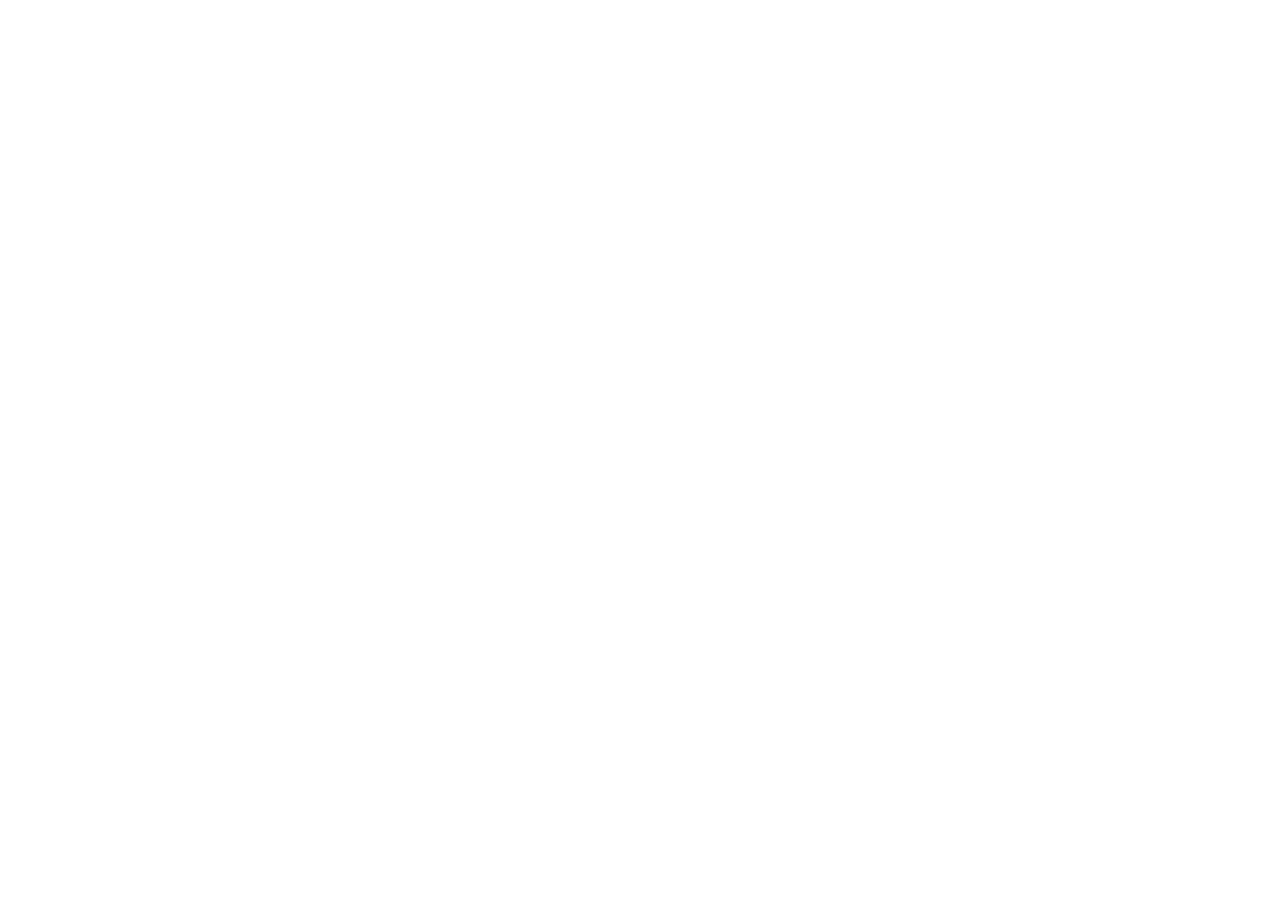
==== index.html @ 6c8e32eb "10-30-2018 3:27PM initial start" ====
<!DOCTYPE html>
<html lang="en">
    <head>
        <meta charset="UTF-8"/>
        <meta name="viewport" content="width=device-width, initial-scale=1.0"/>
        <meta http-equiv="X-UA-Compatible" content="ie=edge"/>
        <meta name="author" content="Jason Campbell"/>
        <title>Document</title>
    </head>
    <body>
        
    </body>
</html>
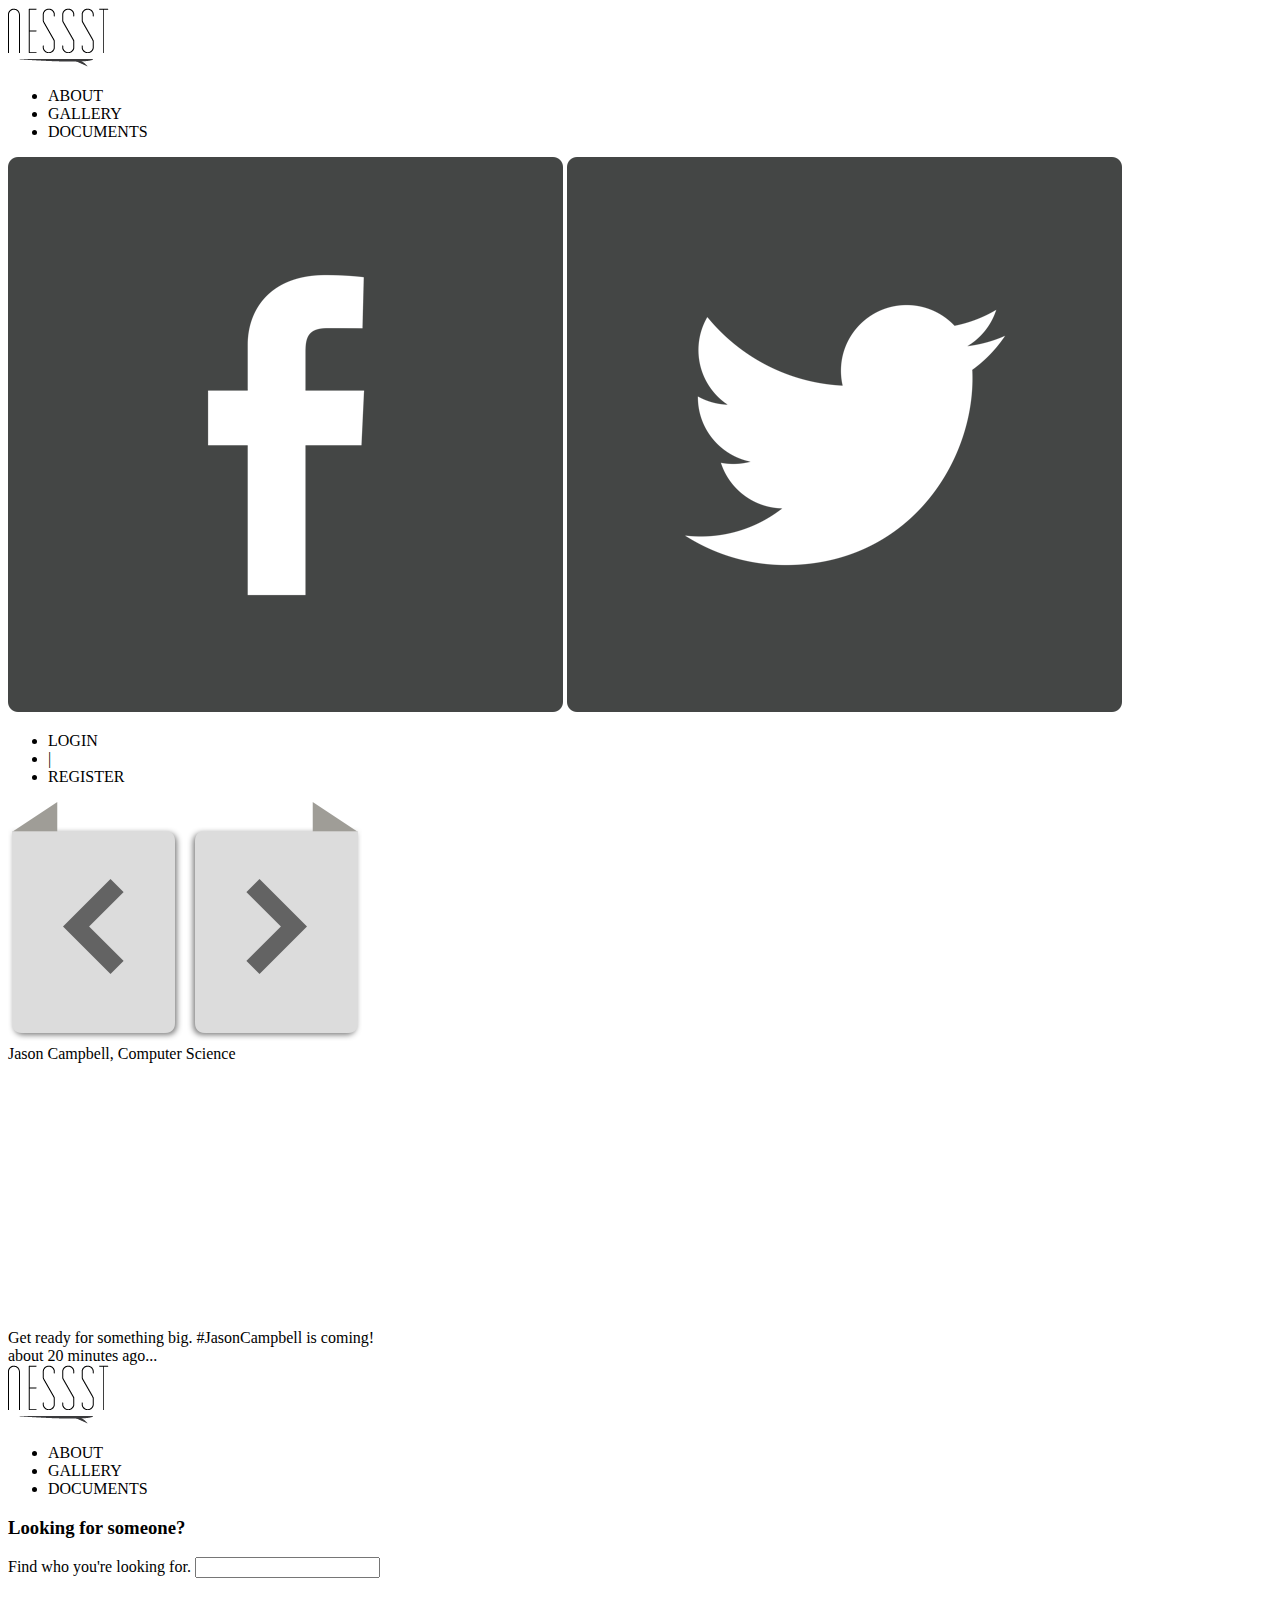
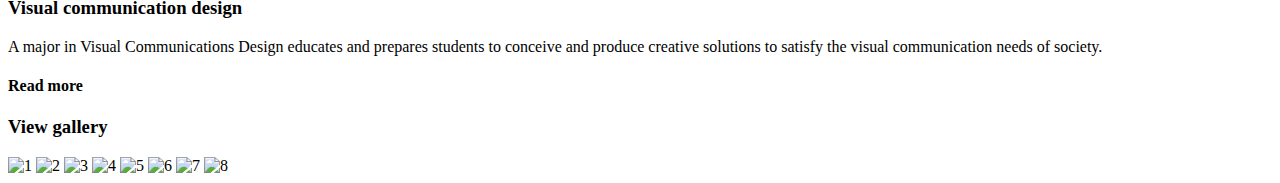
==== commit 77e0855e: "10-30-2018 4:11PM index.html update" ====
--- a/index.html
+++ b/index.html
@@ -8,6 +8,80 @@
         <title>Document</title>
     </head>
     <body>
-        
+        <nav>
+            <section id="left-column">
+                <img src="common/images/logo.png" alt="logo" title="logo"/>
+            </section>
+            <section id="mid-column">
+                <ul>
+                    <li>ABOUT</li>
+                    <li>GALLERY</li>
+                    <li>DOCUMENTS</li>
+                </ul>
+            </section>
+            <section id="right-column">
+                <img src="common/images/icons/facebook.png" alt="Facebook" title="Facebook"/>
+                <img src="common/images/icons/twitter.png" alt="Twitter" title="Twitter"/>
+                <ul>
+                    <li>LOGIN</li>
+                    <li> | </li>
+                    <li>REGISTER</li>
+                </ul>
+            </section>
+        </nav>
+        <header>
+            <div id="arrows">
+                <img src="common/images/arrows/left arrow.png" alt="left arrow" title="left arrow"/>
+                <img src="common/images/arrows/right arrow.png" alt="right arrow" title="right arrow"/>
+            </div>
+            <div id="horizontal-bar">
+                Jason Campbell, Computer Science
+            </div>
+        </header>
+        <main>
+            <!--
+                main body
+            -->
+        </main>
+        <footer>
+            <section id="horizontal-bar">
+                <img src="common/images/icons/bird.png" alt="bird" title="bird"/>
+                <div>Get ready for something big. #JasonCampbell is coming!</div>
+                <div>about 20 minutes ago...</div>
+            </section>
+            <section id="left-vertical-column">
+                <img src="common/images/logo.png" alt="logo" title="logo"/>
+                <ul>
+                    <li>ABOUT</li>
+                    <li>GALLERY</li>
+                    <li>DOCUMENTS</li>
+                </ul>
+                <h3>Looking for someone?</h3>
+                <form action="" method="get">
+                    <label>Find who you're looking for.</label>
+                    <input type="text" name="search"/>
+                </form>
+            </section>
+            <section id="mid-vertical-column">
+                <h3>Visual communication design</h3>
+                <p>A major in Visual Communications Design educates and prepares students to conceive
+                    and produce creative solutions to satisfy the visual communication needs of society.
+                </p>
+                <h4>Read more</h4>
+            </section>
+            <section id="right-vertical-column">
+                <h3>View gallery</h3>
+                <div id="gallery-min">
+                    <img src="images/1.png" alt="1" title="1"/>
+                    <img src="images/2.png" alt="2" title="2"/>
+                    <img src="images/3.png" alt="3" title="3"/>
+                    <img src="images/4.png" alt="4" title="4"/>
+                    <img src="images/5.png" alt="5" title="5"/>
+                    <img src="images/6.png" alt="6" title="6"/>
+                    <img src="images/7.png" alt="7" title="7"/>
+                    <img src="images/8.png" alt="8" title="8"/>
+                </div>
+            </section>
+        </footer>
     </body>
 </html>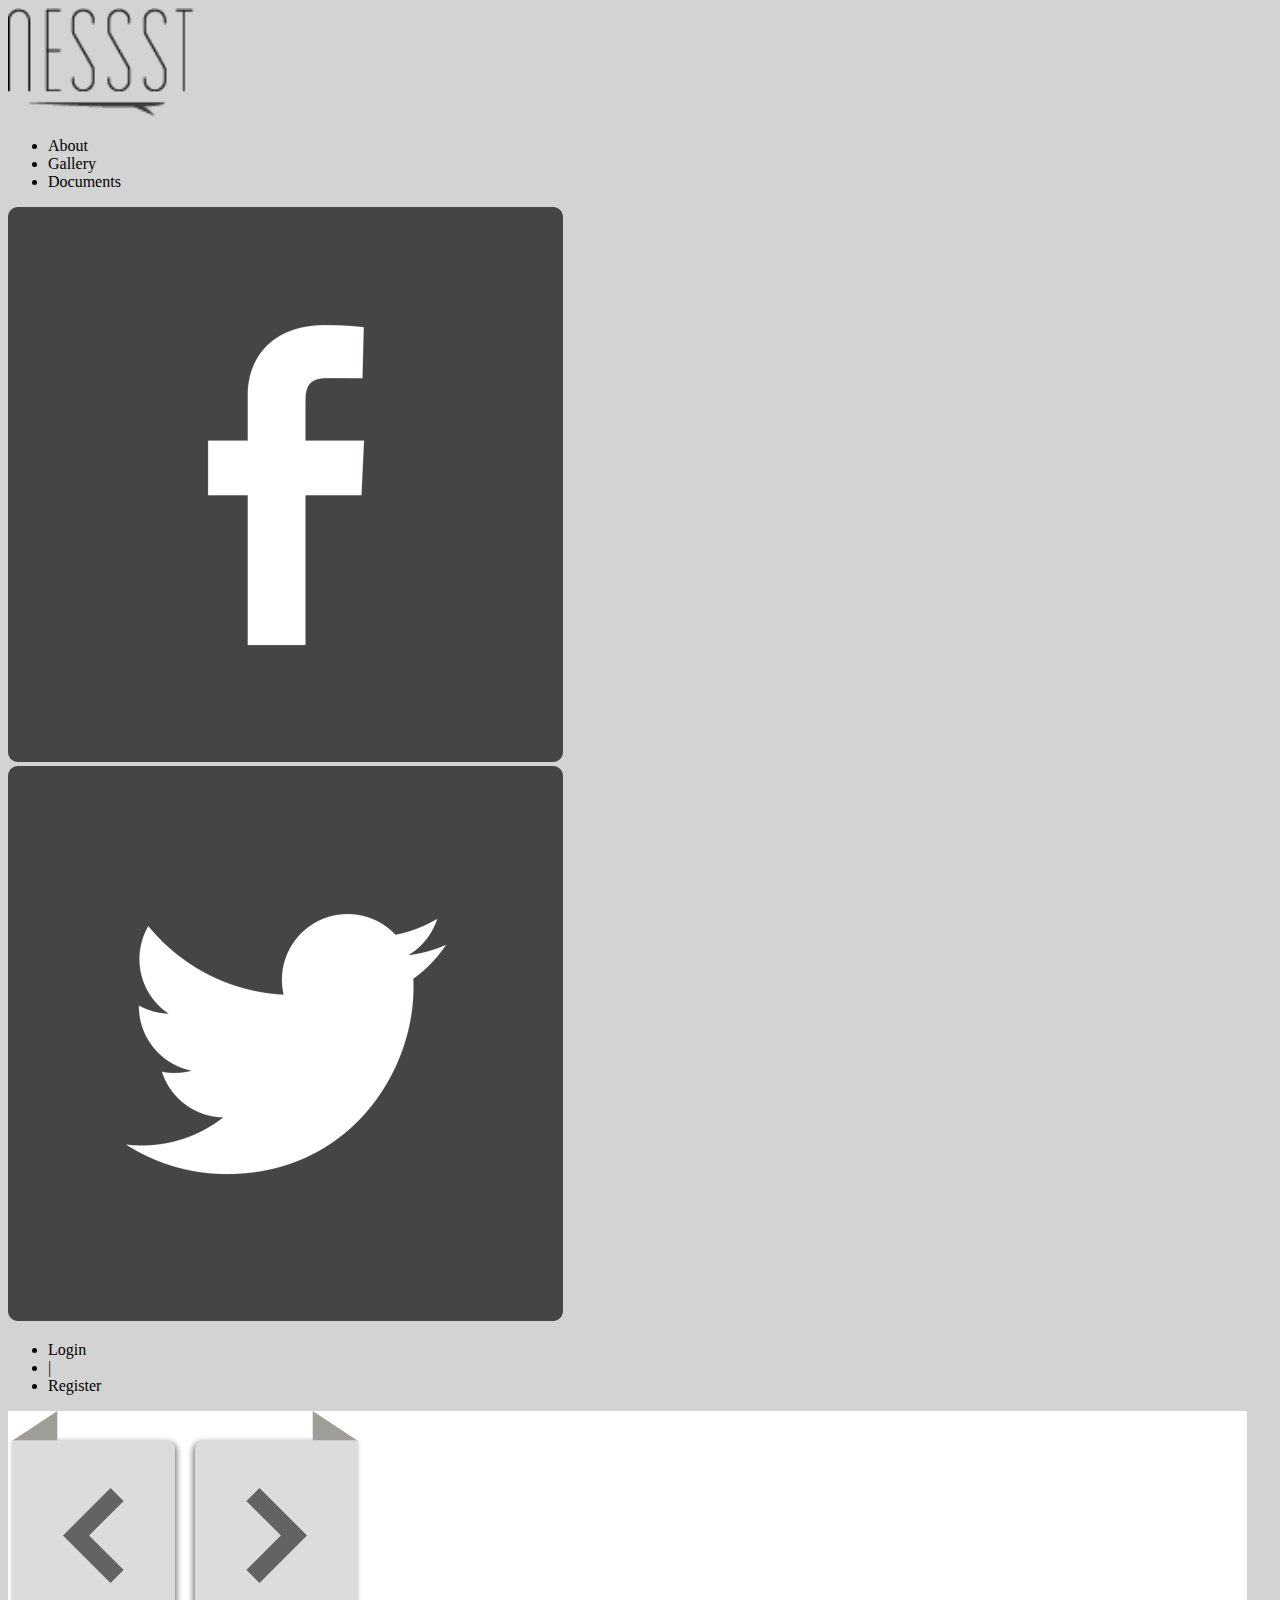
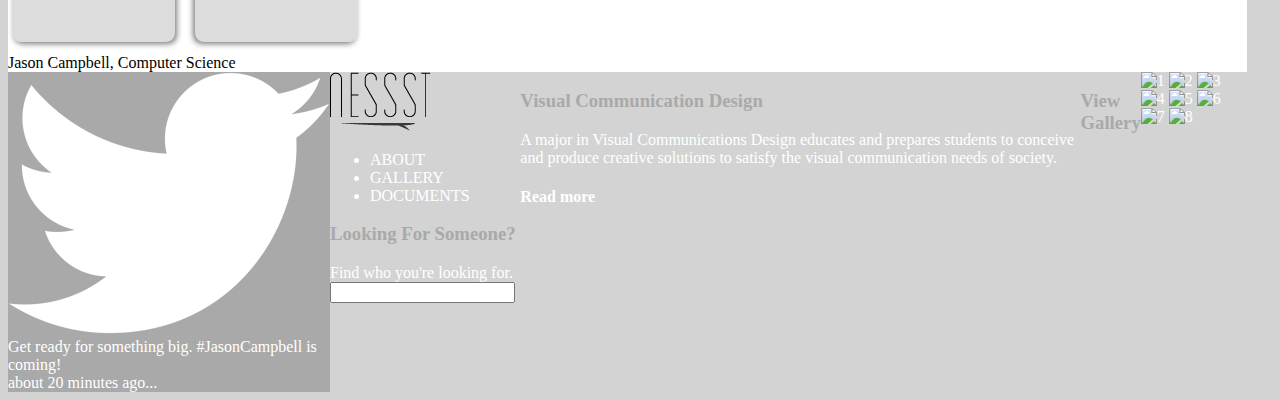
==== commit 6f1b1a1c: "10-30-2018 4:49PM index.html" ====
--- a/index.html
+++ b/index.html
@@ -6,82 +6,84 @@
         <meta http-equiv="X-UA-Compatible" content="ie=edge"/>
         <meta name="author" content="Jason Campbell"/>
         <title>Document</title>
+        <link rel="stylesheet" type="text/css" href="common/css/global.css"/>
     </head>
     <body>
-        <nav>
-            <section id="left-column">
-                <img src="common/images/logo.png" alt="logo" title="logo"/>
-            </section>
-            <section id="mid-column">
-                <ul>
-                    <li>ABOUT</li>
-                    <li>GALLERY</li>
-                    <li>DOCUMENTS</li>
-                </ul>
-            </section>
-            <section id="right-column">
-                <img src="common/images/icons/facebook.png" alt="Facebook" title="Facebook"/>
-                <img src="common/images/icons/twitter.png" alt="Twitter" title="Twitter"/>
-                <ul>
-                    <li>LOGIN</li>
-                    <li> | </li>
-                    <li>REGISTER</li>
-                </ul>
-            </section>
-        </nav>
-        <header>
-            <div id="arrows">
-                <img src="common/images/arrows/left arrow.png" alt="left arrow" title="left arrow"/>
-                <img src="common/images/arrows/right arrow.png" alt="right arrow" title="right arrow"/>
-            </div>
-            <div id="horizontal-bar">
-                Jason Campbell, Computer Science
-            </div>
-        </header>
-        <main>
-            <!--
-                main body
-            -->
-        </main>
-        <footer>
-            <section id="horizontal-bar">
-                <img src="common/images/icons/bird.png" alt="bird" title="bird"/>
-                <div>Get ready for something big. #JasonCampbell is coming!</div>
-                <div>about 20 minutes ago...</div>
-            </section>
-            <section id="left-vertical-column">
-                <img src="common/images/logo.png" alt="logo" title="logo"/>
-                <ul>
-                    <li>ABOUT</li>
-                    <li>GALLERY</li>
-                    <li>DOCUMENTS</li>
-                </ul>
-                <h3>Looking for someone?</h3>
-                <form action="" method="get">
-                    <label>Find who you're looking for.</label>
-                    <input type="text" name="search"/>
-                </form>
-            </section>
-            <section id="mid-vertical-column">
-                <h3>Visual communication design</h3>
-                <p>A major in Visual Communications Design educates and prepares students to conceive
-                    and produce creative solutions to satisfy the visual communication needs of society.
-                </p>
-                <h4>Read more</h4>
-            </section>
-            <section id="right-vertical-column">
-                <h3>View gallery</h3>
-                <div id="gallery-min">
-                    <img src="images/1.png" alt="1" title="1"/>
-                    <img src="images/2.png" alt="2" title="2"/>
-                    <img src="images/3.png" alt="3" title="3"/>
-                    <img src="images/4.png" alt="4" title="4"/>
-                    <img src="images/5.png" alt="5" title="5"/>
-                    <img src="images/6.png" alt="6" title="6"/>
-                    <img src="images/7.png" alt="7" title="7"/>
-                    <img src="images/8.png" alt="8" title="8"/>
+        <div id="container">
+            <nav>
+                <section id="left-column">
+                    <img src="common/images/logo.png" alt="logo" title="logo"/>
+                </section>
+                <section id="mid-column">
+                    <ul>
+                    <li>About</li>
+                    <li>Gallery</li>
+                    <li>Documents</li>
+                    </ul>
+                </section>
+                <section id="right-column">
+                    <img src="common/images/icons/facebook.png" alt="Facebook" title="Facebook"/>
+                    <img src="common/images/icons/twitter.png" alt="Twitter" title="Twitter"/>
+                    <ul>
+                        <li>Login</li>
+                        <li> | </li>
+                        <li>Register</li>
+                    </ul>
+                </section>
+            </nav>
+
+            <header>
+                <div id="arrows">
+                    <img src="common/images/arrows/left arrow.png" alt="left arrow" title="left arrow"/>
+                    <img src="common/images/arrows/right arrow.png" alt="right arrow" title="right arrow"/>
                 </div>
-            </section>
-        </footer>
+                <div id="horizontal-bar">
+                    Jason Campbell, Computer Science
+                </div>
+            </header>
+            <main>
+
+            </main>
+            <footer>
+                <section id="horizontal-bar">
+                    <img src="common/images/icons/bird.png" alt="bird" title="bird"/>
+                    <div>Get ready for something big. #JasonCampbell is coming!</div>
+                    <div>about 20 minutes ago...</div>
+                </section>
+                <section id="left-vertical-column">
+                    <img src="common/images/logo.png" alt="logo" title="logo"/>
+                    <ul>
+                        <li>ABOUT</li>
+                        <li>GALLERY</li>
+                        <li>DOCUMENTS</li>
+                    </ul>
+                    <h3>Looking for someone?</h3>
+                    <form action="" method="get">
+                        <label>Find who you're looking for.</label>
+                        <input type="text" name="search"/>
+                    </form>
+                </section>
+                <section id="mid-vertical-column">
+                    <h3>Visual communication design</h3>
+                    <p>A major in Visual Communications Design educates and prepares students to conceive
+                        and produce creative solutions to satisfy the visual communication needs of society.
+                    </p>
+                    <h4>Read more</h4>
+                </section>
+                <section id="right-vertical-column">
+                    <h3>View gallery</h3>
+                    <div id="gallery-min">
+                        <img src="images/1.png" alt="1" title="1"/>
+                        <img src="images/2.png" alt="2" title="2"/>
+                        <img src="images/3.png" alt="3" title="3"/>
+                        <img src="images/4.png" alt="4" title="4"/>
+                        <img src="images/5.png" alt="5" title="5"/>
+                        <img src="images/6.png" alt="6" title="6"/>
+                        <img src="images/7.png" alt="7" title="7"/>
+                        <img src="images/8.png" alt="8" title="8"/>
+                    </div>
+                </section>
+            </footer>
+        </div>
     </body>
 </html>--- a/common/css/global.css
+++ b/common/css/global.css
@@ -0,0 +1,92 @@
+/***** HTML *****/
+html {
+    max-width: 100%;
+}
+
+body {
+    background-color: lightgrey;
+    background-image: url("common/images/fabric_plaid.png");
+    background-repeat: no-repeat;
+}
+
+/****** NAV ******/
+nav {
+    width: 98%;
+}
+
+nav section#left-column {
+    width: 15%;
+}
+
+nav section#left-column img {
+    width: 100%;
+}
+
+nav section#mid-column {
+    width: 70%;
+}
+
+nav section#right-column {
+    width: 15%
+}
+
+
+/****** HEADER ******/
+header {
+    width: 98%;
+    background-color: white;
+    /*background-image: url("images/");
+    background-repeat: no-repeat;*/
+}
+
+header div#arrows {}
+
+header div#horizontal-bar {}
+
+
+/****** MAIN ******/
+main {
+    width: 98%;
+}
+
+
+/***** FOOTER *****/
+footer {
+    width: 98%;
+    background-image: url("common/images/textures/az_subtle.png");
+    background-repeat: no-repeat;
+    color: white;
+    display: flex;
+}
+
+footer section {
+    flex-flow: row nowrap;
+    justify-content: space-between;
+}
+
+footer h3 {
+    background-color: inherit;
+    color: darkgrey;
+    text-transform: capitalize;
+}
+
+footer section#horizontal-bar {
+    background-color: darkgrey;
+    color: white;
+}
+
+footer section#left-vertical-column {
+
+}
+
+footer section#mid-vertical-column {
+
+}
+
+footer section#right-vertical-column {
+    display: flex;
+}
+
+
+/***** TABLET *****/
+/*@media () {}*/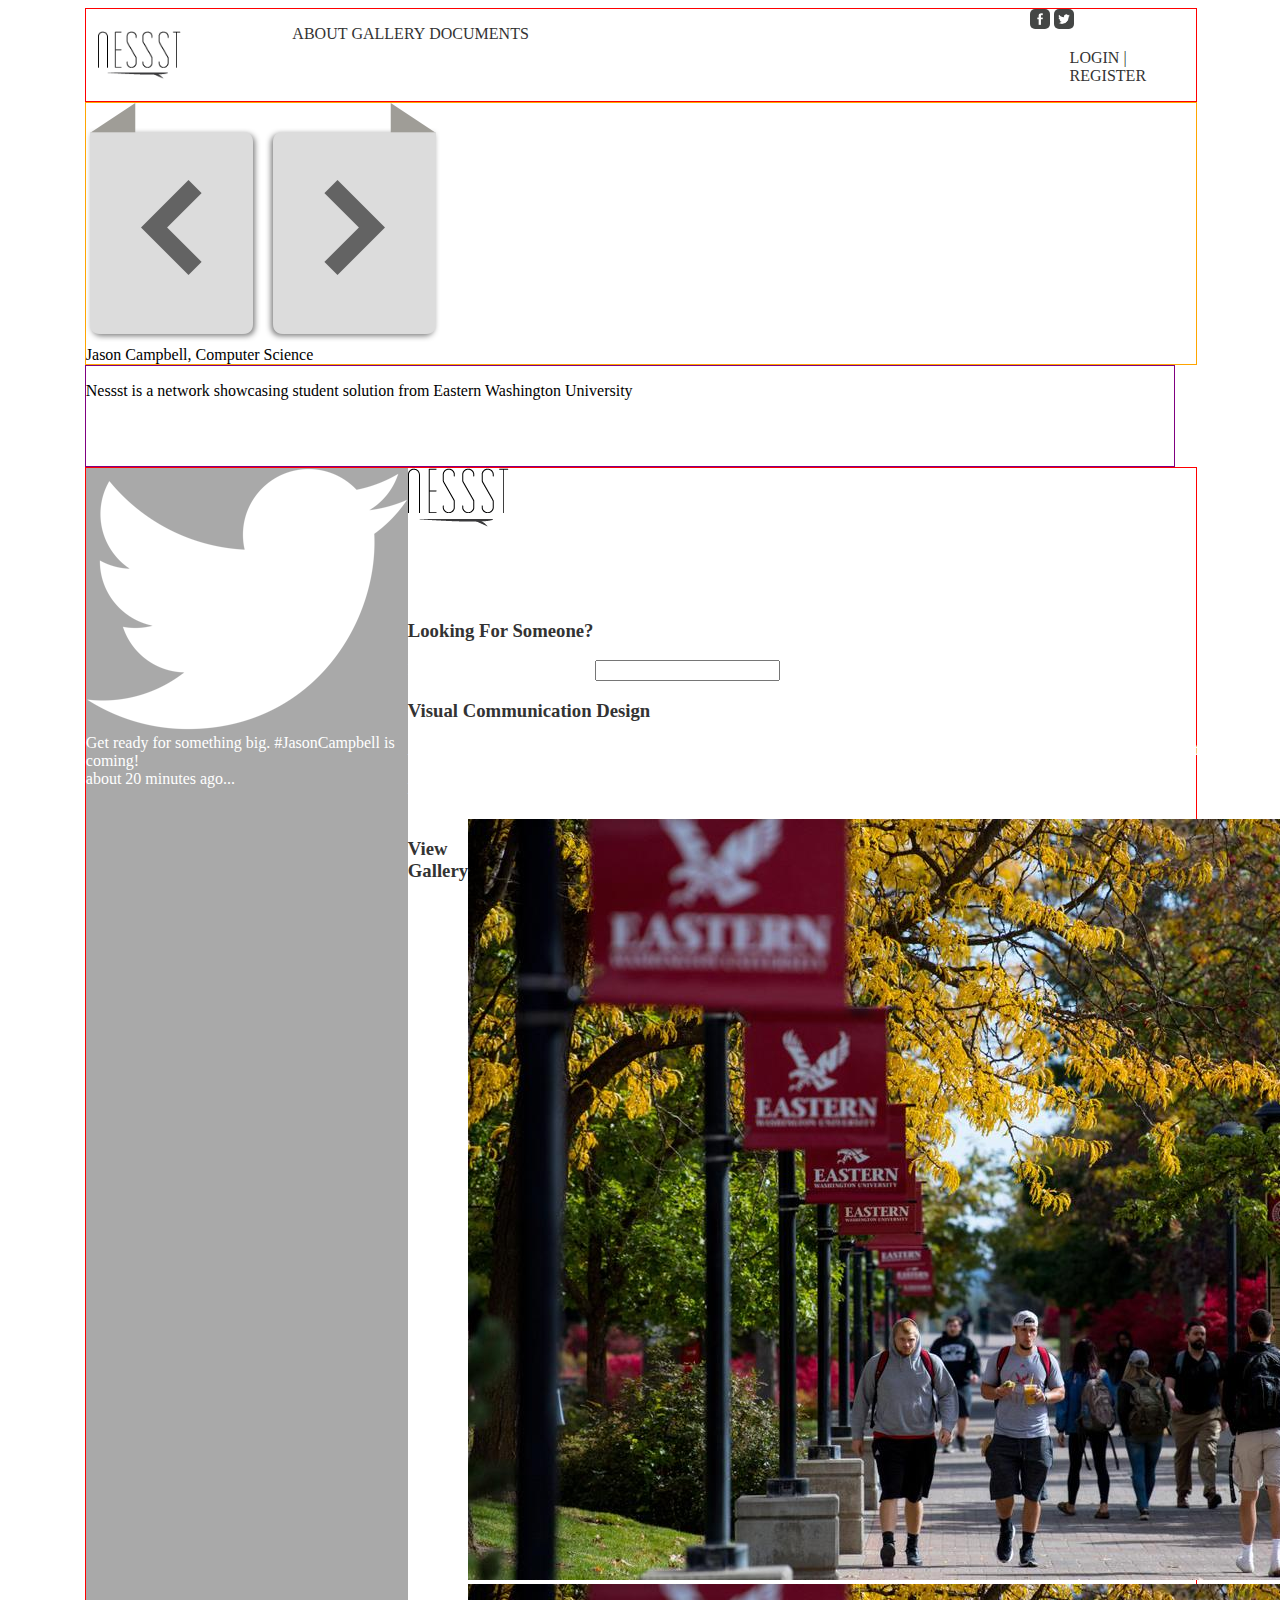
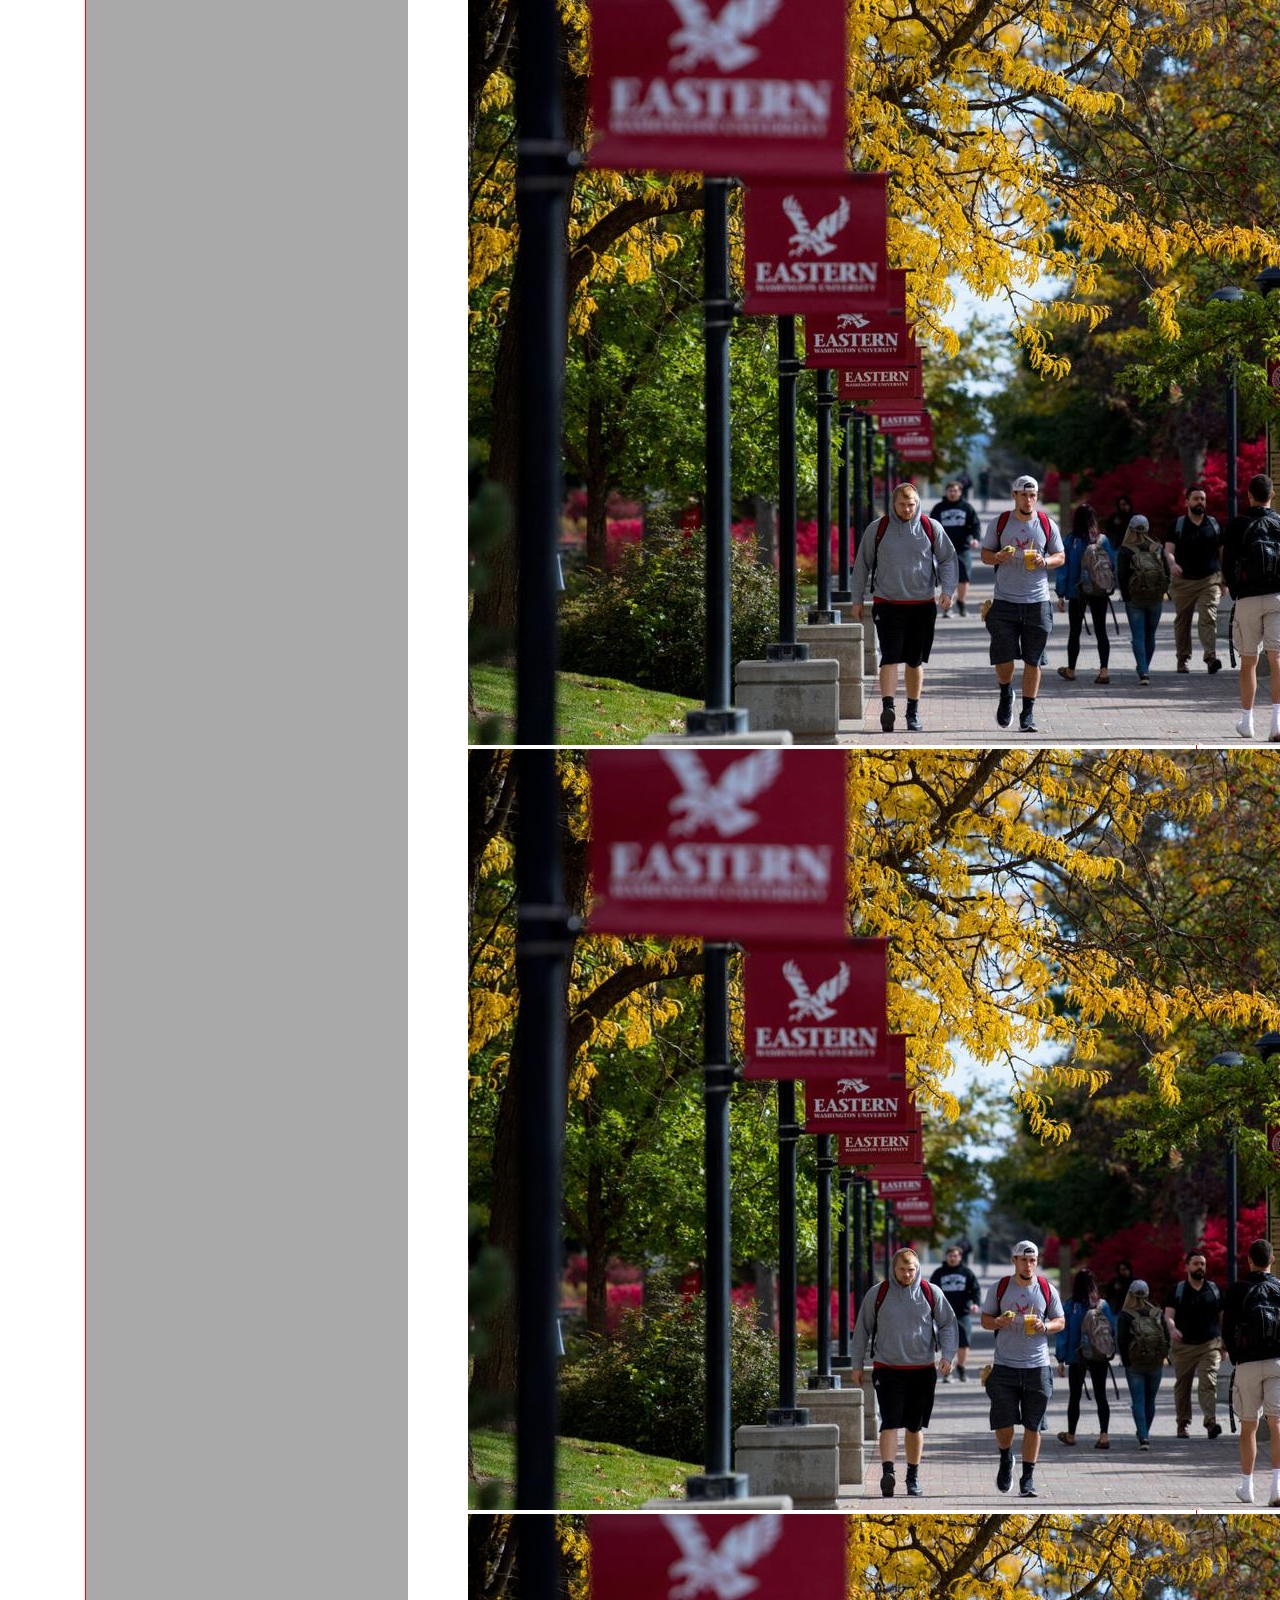
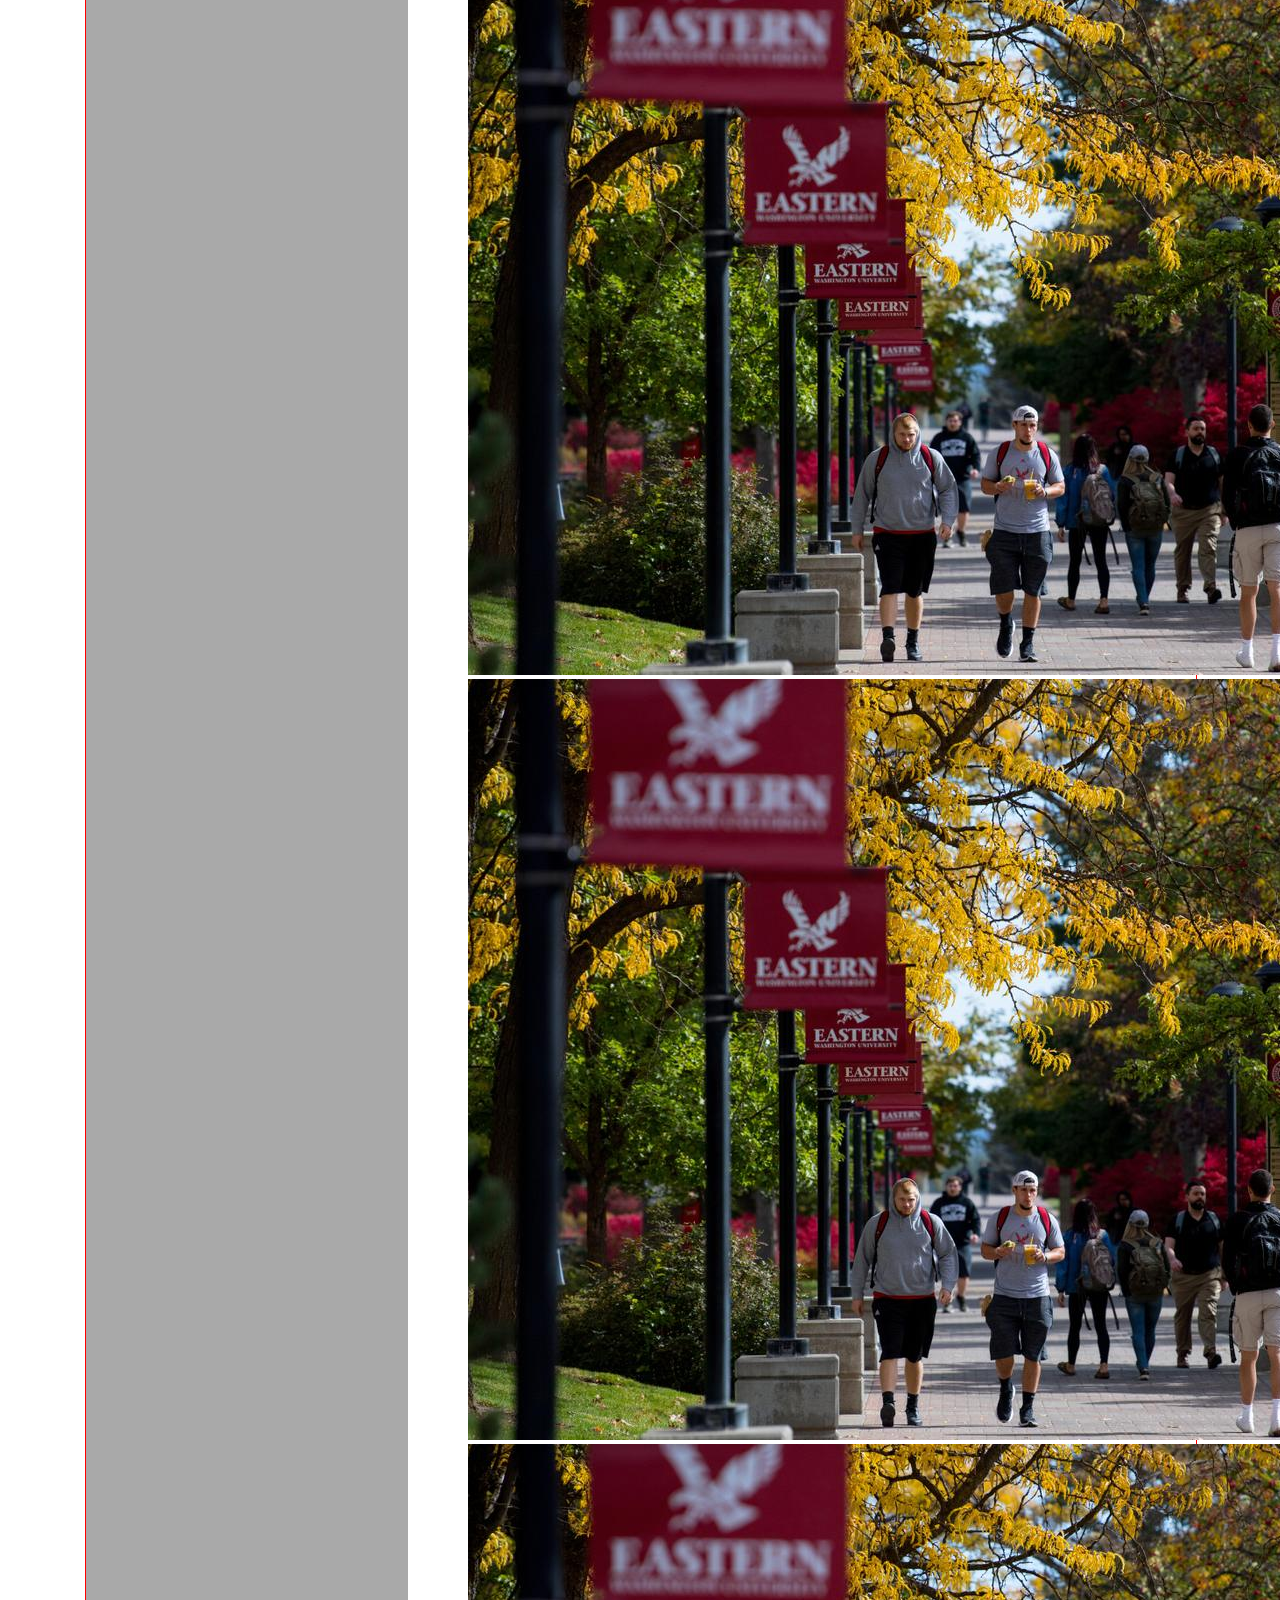
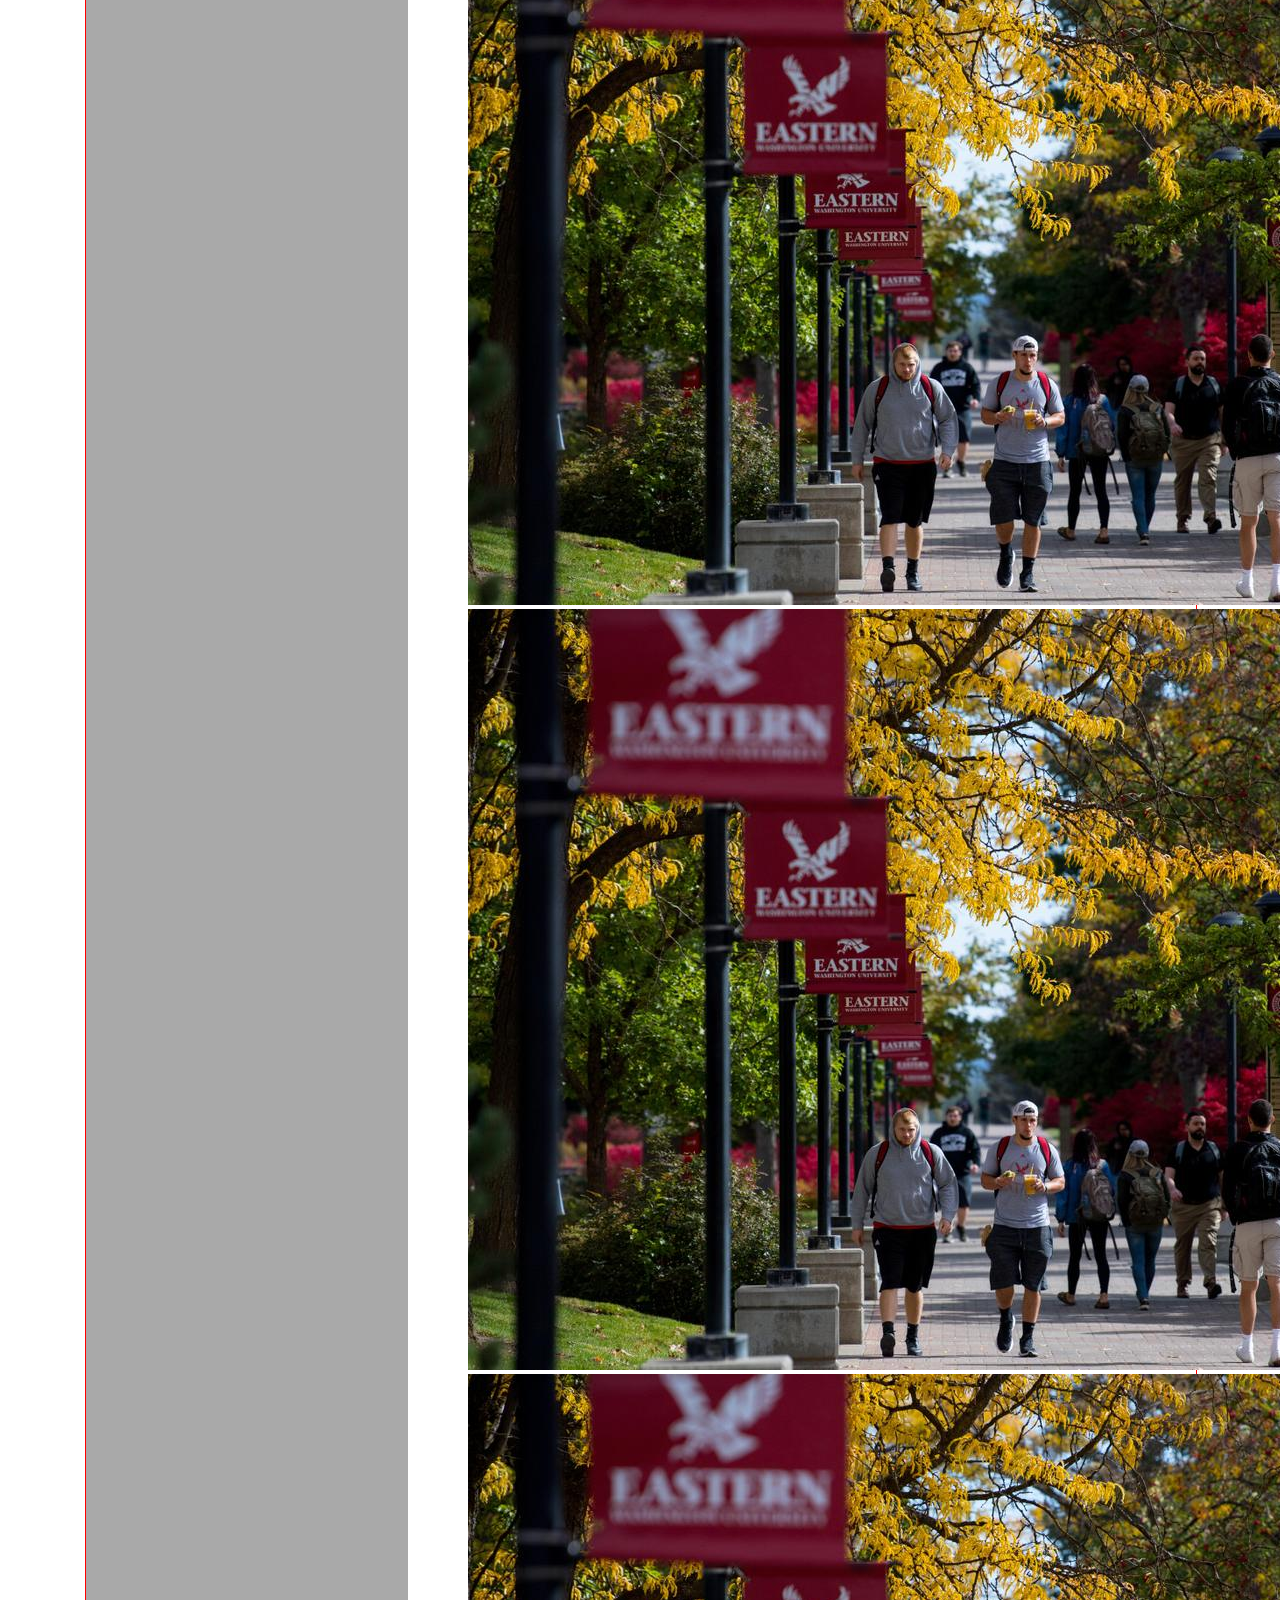
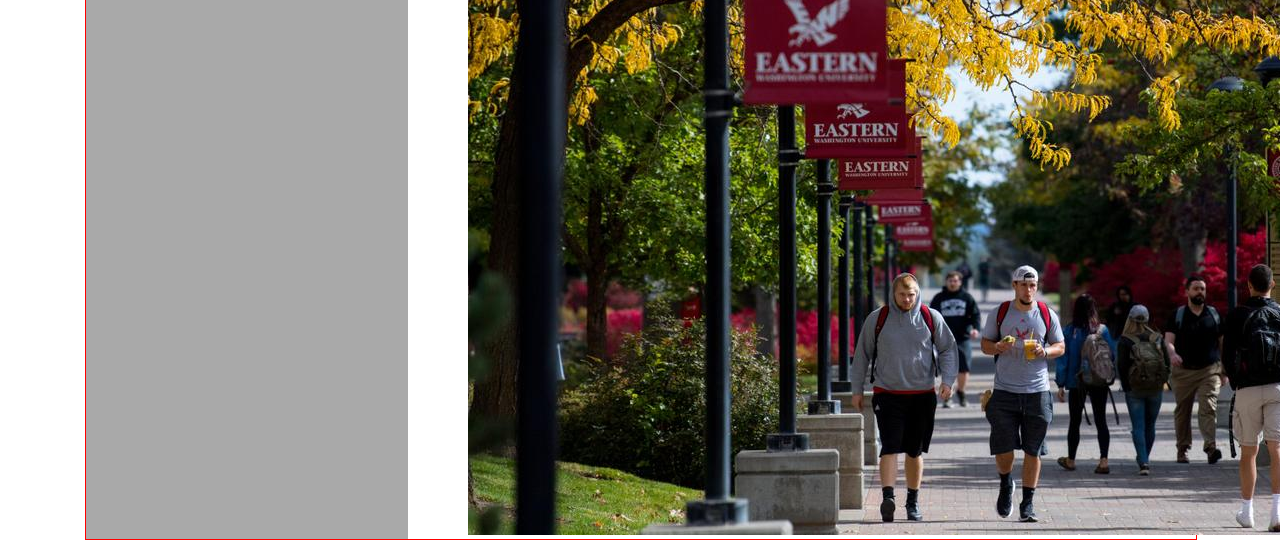
==== commit fa5e3935: "11-01-2018 4:52PM update index.html" ====
--- a/index.html
+++ b/index.html
@@ -5,7 +5,7 @@
         <meta name="viewport" content="width=device-width, initial-scale=1.0"/>
         <meta http-equiv="X-UA-Compatible" content="ie=edge"/>
         <meta name="author" content="Jason Campbell"/>
-        <title>Document</title>
+        <title>Project 2</title>
         <link rel="stylesheet" type="text/css" href="common/css/global.css"/>
     </head>
     <body>
@@ -16,9 +16,9 @@
                 </section>
                 <section id="mid-column">
                     <ul>
-                    <li>About</li>
-                    <li>Gallery</li>
-                    <li>Documents</li>
+                        <li>About</li>
+                        <li>Gallery</li>
+                        <li>Documents</li>
                     </ul>
                 </section>
                 <section id="right-column">
@@ -31,57 +31,70 @@
                     </ul>
                 </section>
             </nav>
-
             <header>
                 <div id="arrows">
                     <img src="common/images/arrows/left arrow.png" alt="left arrow" title="left arrow"/>
                     <img src="common/images/arrows/right arrow.png" alt="right arrow" title="right arrow"/>
                 </div>
                 <div id="horizontal-bar">
-                    Jason Campbell, Computer Science
+                    <span>Jason Campbell, Computer Science</span>
                 </div>
             </header>
             <main>
-
+                <p>Nessst is a network showcasing student solution from Eastern Washington University</p>
+                <div id="image-gallary-large">
+                    <!--
+                    <img src="images/EWU_campus.jpg" alt="1" title="1"/>
+                    <img src="images/EWU_campus.jpg" alt="2" title="2"/>
+                    <img src="images/EWU_campus.jpg" alt="3" title="3"/>
+                    <img src="images/EWU_campus.jpg" alt="4" title="4"/>
+                    <img src="images/EWU_campus.jpg" alt="5" title="5"/>
+                    <img src="images/EWU_campus.jpg" alt="6" title="6"/>
+                    <img src="images/EWU_campus.jpg" alt="7" title="7"/>
+                    <img src="images/EWU_campus.jpg" alt="8" title="8"/>
+                    -->
+                </div>
             </main>
             <footer>
                 <section id="horizontal-bar">
                     <img src="common/images/icons/bird.png" alt="bird" title="bird"/>
-                    <div>Get ready for something big. #JasonCampbell is coming!</div>
+                    <div> Get ready for something big.   #JasonCampbell is coming!</div>
                     <div>about 20 minutes ago...</div>
                 </section>
-                <section id="left-vertical-column">
-                    <img src="common/images/logo.png" alt="logo" title="logo"/>
-                    <ul>
-                        <li>ABOUT</li>
-                        <li>GALLERY</li>
-                        <li>DOCUMENTS</li>
-                    </ul>
-                    <h3>Looking for someone?</h3>
-                    <form action="" method="get">
-                        <label>Find who you're looking for.</label>
-                        <input type="text" name="search"/>
-                    </form>
-                </section>
-                <section id="mid-vertical-column">
-                    <h3>Visual communication design</h3>
-                    <p>A major in Visual Communications Design educates and prepares students to conceive
-                        and produce creative solutions to satisfy the visual communication needs of society.
-                    </p>
-                    <h4>Read more</h4>
-                </section>
-                <section id="right-vertical-column">
-                    <h3>View gallery</h3>
-                    <div id="gallery-min">
-                        <img src="images/1.png" alt="1" title="1"/>
-                        <img src="images/2.png" alt="2" title="2"/>
-                        <img src="images/3.png" alt="3" title="3"/>
-                        <img src="images/4.png" alt="4" title="4"/>
-                        <img src="images/5.png" alt="5" title="5"/>
-                        <img src="images/6.png" alt="6" title="6"/>
-                        <img src="images/7.png" alt="7" title="7"/>
-                        <img src="images/8.png" alt="8" title="8"/>
-                    </div>
+                <section id="horizontal-area">
+                    <section id="left-vertical-column">
+                        <img src="common/images/logo.png" alt="logo" title="logo"/>
+                        <ul>
+                            <li>ABOUT</li>
+                            <li>GALLERY</li>
+                            <li>DOCUMENTS</li>
+                        </ul>
+                        <h3>Looking for someone?</h3>
+                        <form action="" method="get">
+                            <label>Find who you're looking for.</label>
+                            <input type="text" name="search"/>
+                        </form>
+                    </section>
+                    <section id="mid-vertical-column">
+                        <h3>Visual communication design</h3>
+                        <p>A major in Visual Communications Design educates and prepares students to conceive
+                            and produce creative solutions to satisfy the visual communication needs of society.
+                        </p>
+                        <h4>Read more</h4>
+                    </section>
+                    <section id="right-vertical-column">
+                        <h3>View gallery</h3>
+                        <div id="gallery-min">
+                            <img src="images/EWU_campus.jpg" alt="1" title="1"/>
+                            <img src="images/EWU_campus.jpg" alt="2" title="2"/>
+                            <img src="images/EWU_campus.jpg" alt="3" title="3"/>
+                            <img src="images/EWU_campus.jpg" alt="4" title="4"/>
+                            <img src="images/EWU_campus.jpg" alt="5" title="5"/>
+                            <img src="images/EWU_campus.jpg" alt="6" title="6"/>
+                            <img src="images/EWU_campus.jpg" alt="7" title="7"/>
+                            <img src="images/EWU_campus.jpg" alt="8" title="8"/>
+                        </div>
+                    </section>
                 </section>
             </footer>
         </div>
--- a/common/css/global.css
+++ b/common/css/global.css
@@ -1,25 +1,49 @@
 /***** HTML *****/
 html {
-    max-width: 100%;
+    max-width: 88%;
+    margin: 0 auto;
+    padding: 0;
 }
 
 body {
-    background-color: lightgrey;
-    background-image: url("common/images/fabric_plaid.png");
-    background-repeat: no-repeat;
+    background-image: url("common/images/textures/fabric_plaid.png");
+    background-repeat: repeat;
+}
+
+container {
+    width: 100%;
+    margin: 0 auto;
 }
 
 /****** NAV ******/
 nav {
-    width: 98%;
+    border: 1px solid red; /* REMOVE!!! */
+    width: 100%;
+    background-color: inherit;
+    color: #333;
+    display: flex;
+    text-transform: uppercase;
+}
+
+nav ul {
+    list-style: none;
+}
+
+nav li {
+    justify-content: space-between;
+    display: inline;
 }
 
 nav section#left-column {
     width: 15%;
+    align-items: center;
+    display: flex;
 }
 
 nav section#left-column img {
-    width: 100%;
+    width: 50%;
+    align-items: center;
+    padding-left: 12px;
 }
 
 nav section#mid-column {
@@ -30,29 +54,40 @@
     width: 15%
 }
 
+nav section#right-column img {
+    width: 12%;
+    border-radius: 5px;
+}
+
 
 /****** HEADER ******/
 header {
-    width: 98%;
+    border: 1px solid orange; /* REMOVE!!! */
+    width: 100%;
     background-color: white;
     /*background-image: url("images/");
     background-repeat: no-repeat;*/
 }
 
-header div#arrows {}
+header div#arrows {
+
+}
 
 header div#horizontal-bar {}
 
 
 /****** MAIN ******/
 main {
+    border: 1px solid purple; /* REMOVE!!! */
     width: 98%;
+    height: 100px; /* REMOVE THIS!!! */
 }
 
 
 /***** FOOTER *****/
 footer {
-    width: 98%;
+    border: 1px solid red; /* REMOVE!!! */
+    width: 100%;
     background-image: url("common/images/textures/az_subtle.png");
     background-repeat: no-repeat;
     color: white;
@@ -66,7 +101,7 @@
 
 footer h3 {
     background-color: inherit;
-    color: darkgrey;
+    color: #333;
     text-transform: capitalize;
 }
 
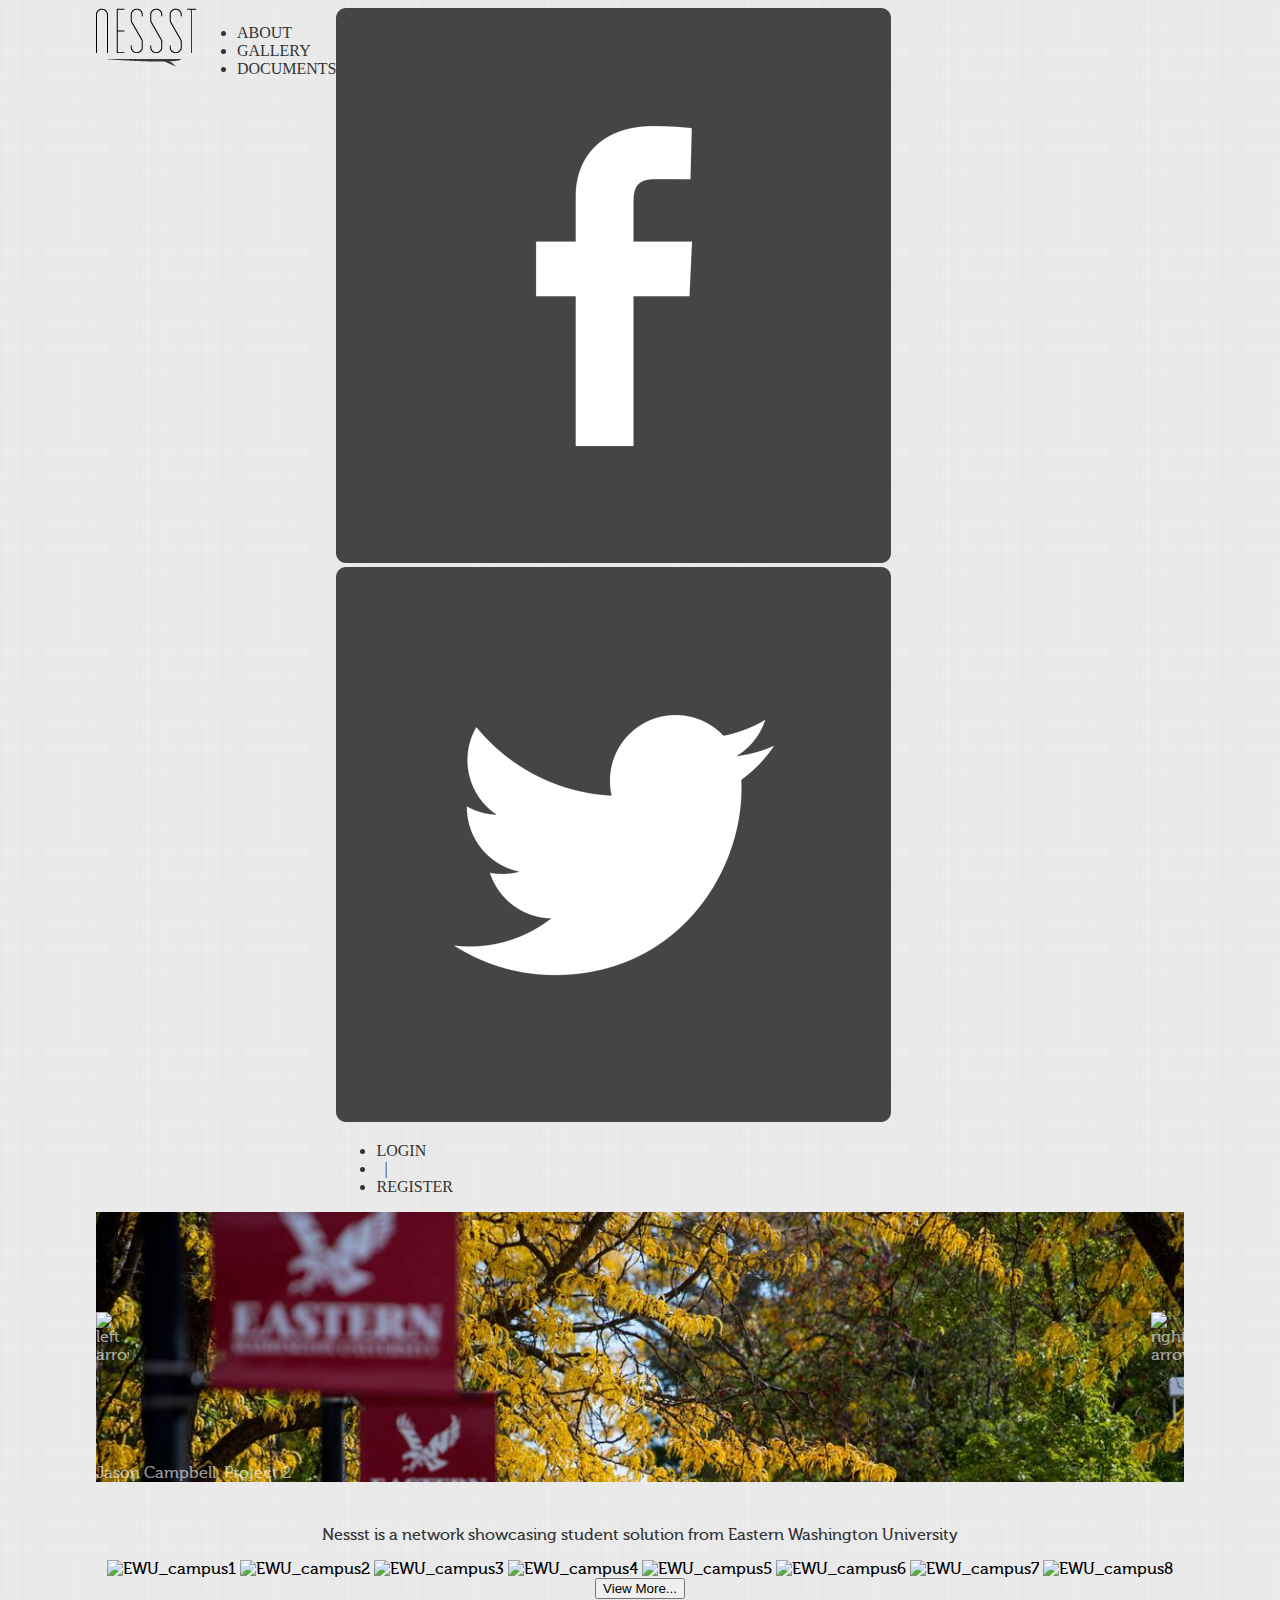
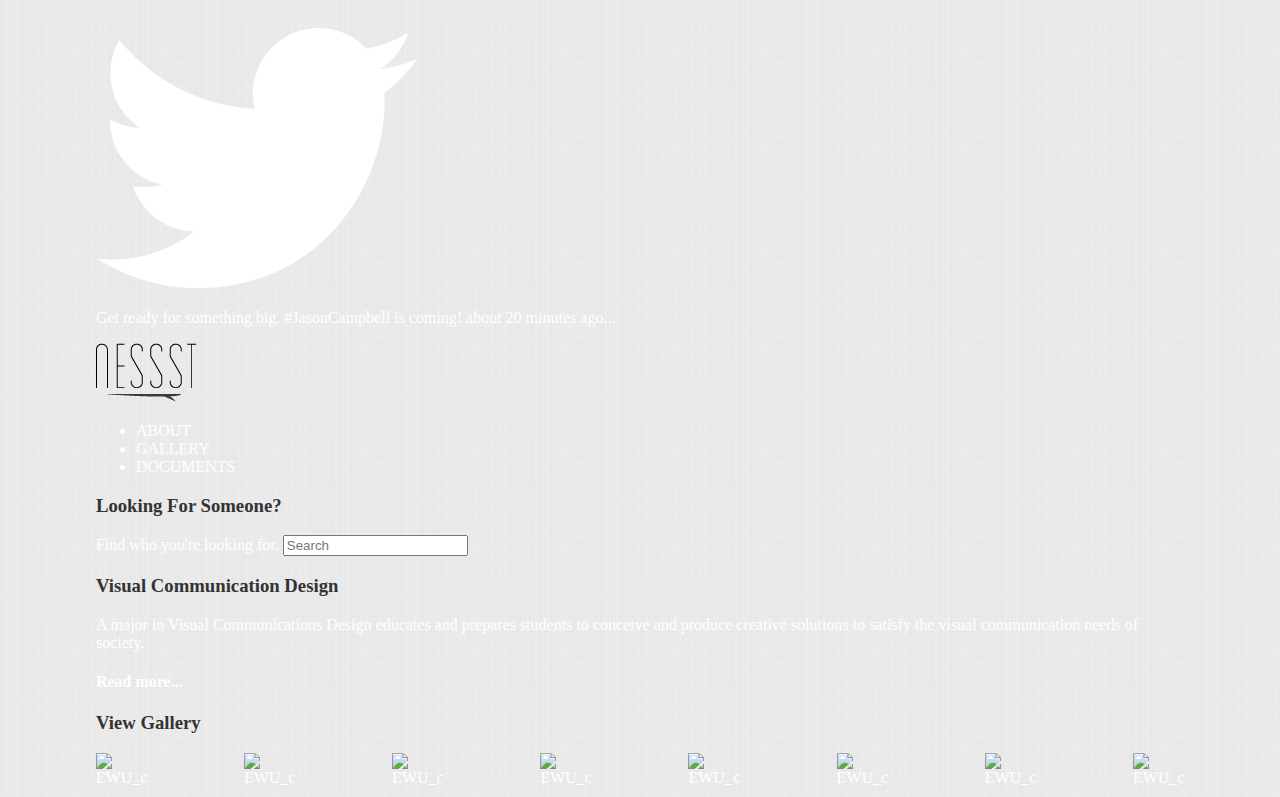
==== commit 5393be2c: "11-04-2018 8:31PM updated index.html" ====
--- a/index.html
+++ b/index.html
@@ -11,91 +11,122 @@
     <body>
         <div id="container">
             <nav>
-                <section id="left-column">
+                <div id="left-column">
                     <img src="common/images/logo.png" alt="logo" title="logo"/>
-                </section>
-                <section id="mid-column">
+                </div>
+                <div id="mid-column">
                     <ul>
-                        <li>About</li>
-                        <li>Gallery</li>
-                        <li>Documents</li>
+                        <li>
+                            <a href="#">About</a>
+                        </li>
+                        <li>
+                            <a href="#">Gallery</a>
+                        </li>
+                        <li>
+                            <a href="#">Documents</a>
+                        </li>
                     </ul>
-                </section>
-                <section id="right-column">
-                    <img src="common/images/icons/facebook.png" alt="Facebook" title="Facebook"/>
-                    <img src="common/images/icons/twitter.png" alt="Twitter" title="Twitter"/>
+                </div>
+                <div id="right-column">
+                    <div id="social-media">
+                        <!--<a class="social-media-link" href="#">-->
+                            <img src="common/images/icons/facebook.png" alt="Facebook" title="Facebook"/>&nbsp;&nbsp;
+                        <!--</a>&nbsp;
+                        <a class="social-media-link" href="#">-->
+                            <img src="common/images/icons/twitter.png" alt="Twitter" title="Twitter"/>
+                        <!--</a>-->
+                    </div>
                     <ul>
-                        <li>Login</li>
-                        <li> | </li>
-                        <li>Register</li>
+                        <li>
+                            <a href="#">Login</a>
+                        </li>
+                        <li>&nbsp;&nbsp;|&nbsp;&nbsp; </li>
+                        <li>
+                            <a href="#">Register</a>
+                        </li>
                     </ul>
-                </section>
+                </div>
             </nav>
             <header>
                 <div id="arrows">
-                    <img src="common/images/arrows/left arrow.png" alt="left arrow" title="left arrow"/>
-                    <img src="common/images/arrows/right arrow.png" alt="right arrow" title="right arrow"/>
+                    <img src="common/images/arrows/left_arrow.png" alt="left arrow" title="left arrow"/>
+                    <img src="common/images/arrows/right_arrow.png" alt="right arrow" title="right arrow"/>
                 </div>
-                <div id="horizontal-bar">
-                    <span>Jason Campbell, Computer Science</span>
+                <div id="header-lower">
+                    <div id="header-horizontal-bar">
+                        <span>Jason Campbell, Project 2</span>
+                    </div>
                 </div>
             </header>
             <main>
                 <p>Nessst is a network showcasing student solution from Eastern Washington University</p>
-                <div id="image-gallary-large">
-                    <!--
-                    <img src="images/EWU_campus.jpg" alt="1" title="1"/>
-                    <img src="images/EWU_campus.jpg" alt="2" title="2"/>
-                    <img src="images/EWU_campus.jpg" alt="3" title="3"/>
-                    <img src="images/EWU_campus.jpg" alt="4" title="4"/>
-                    <img src="images/EWU_campus.jpg" alt="5" title="5"/>
-                    <img src="images/EWU_campus.jpg" alt="6" title="6"/>
-                    <img src="images/EWU_campus.jpg" alt="7" title="7"/>
-                    <img src="images/EWU_campus.jpg" alt="8" title="8"/>
-                    -->
+                <div id="image-gallery-large">
+                    <img class="large-thumbnails" src="images/EWU_campus1.jpg" alt="EWU_campus1" title="EWU_campus1"/>
+                    <img class="large-thumbnails" src="images/EWU_campus2.jpg" alt="EWU_campus2" title="EWU_campus2"/>
+                    <img class="large-thumbnails" src="images/EWU_campus3.jpg" alt="EWU_campus3" title="EWU_campus3"/>
+                    <img class="large-thumbnails" src="images/EWU_campus4.jpg" alt="EWU_campus4" title="EWU_campus4"/>
+                    <img class="large-thumbnails" src="images/EWU_campus5.jpg" alt="EWU_campus5" title="EWU_campus5"/>
+                    <img class="large-thumbnails" src="images/EWU_campus6.jpg" alt="EWU_campus6" title="EWU_campus6"/>
+                    <img class="large-thumbnails" src="images/EWU_campus7.jpg" alt="EWU_campus7" title="EWU_campus7"/>
+                    <img class="large-thumbnails" src="images/EWU_campus8.jpg" alt="EWU_campus8" title="EWU_campus8"/>
                 </div>
+                <input id="view-more" type="button" name="view-more" value="View More..."/>
             </main>
             <footer>
-                <section id="horizontal-bar">
-                    <img src="common/images/icons/bird.png" alt="bird" title="bird"/>
-                    <div> Get ready for something big.   #JasonCampbell is coming!</div>
-                    <div>about 20 minutes ago...</div>
-                </section>
-                <section id="horizontal-area">
-                    <section id="left-vertical-column">
-                        <img src="common/images/logo.png" alt="logo" title="logo"/>
-                        <ul>
-                            <li>ABOUT</li>
-                            <li>GALLERY</li>
-                            <li>DOCUMENTS</li>
-                        </ul>
-                        <h3>Looking for someone?</h3>
-                        <form action="" method="get">
-                            <label>Find who you're looking for.</label>
-                            <input type="text" name="search"/>
-                        </form>
-                    </section>
+                <div id="horizontal-bar">
+                    <img src="common/images/icons/bird.png" alt="bird" title="bird"/>&nbsp;
+                    <p>Get ready for something big. #JasonCampbell is coming!  about 20 minutes ago...</p>
+                </div>
+                <div id="horizontal-area">
+                    <div id="left-vertical-column">
+                        <div id="nav-mini">
+                            <img src="common/images/logo.png" alt="logo" title="logo"/>
+                            <ul>
+                                <li>
+                                    <a href="#">ABOUT</a>
+                                </li>
+                                <li>
+                                    <a href="#">GALLERY</a>
+                                </li>
+                                <li>
+                                    <a href="#">DOCUMENTS</a>
+                                </li>
+                            </ul>
+                        </div>
+                        <div id="search-area-container">
+                            <div id="search-area">
+                                <h3>Looking for someone?</h3>
+                                <form action="" method="get">
+                                    <label>Find who you're looking for.
+                                        <input type="text" name="search" placeholder="Search"/>
+                                    </label>
+                                </form>
+                            </div>
+                        </div>
+                    </div>
                     <section id="mid-vertical-column">
                         <h3>Visual communication design</h3>
                         <p>A major in Visual Communications Design educates and prepares students to conceive
                             and produce creative solutions to satisfy the visual communication needs of society.
                         </p>
-                        <h4>Read more</h4>
+                        <h4>
+                            <a href="#">Read more...</a>
+                        </h4>
                     </section>
                     <section id="right-vertical-column">
                         <h3>View gallery</h3>
                         <div id="gallery-min">
-                            <img src="images/EWU_campus.jpg" alt="1" title="1"/>
-                            <img src="images/EWU_campus.jpg" alt="2" title="2"/>
-                            <img src="images/EWU_campus.jpg" alt="3" title="3"/>
-                            <img src="images/EWU_campus.jpg" alt="4" title="4"/>
-                            <img src="images/EWU_campus.jpg" alt="5" title="5"/>
-                            <img src="images/EWU_campus.jpg" alt="6" title="6"/>
-                            <img src="images/EWU_campus.jpg" alt="7" title="7"/>
-                            <img src="images/EWU_campus.jpg" alt="8" title="8"/>
+                            <img src="images/EWU_campus1.jpg" alt="EWU_campus1" title="EWU_campus1"/>
+                            <img src="images/EWU_campus2.jpg" alt="EWU_campus2" title="EWU_campus2"/>
+                            <img src="images/EWU_campus3.jpg" alt="EWU_campus3" title="EWU_campus3"/>
+                            <img src="images/EWU_campus4.jpg" alt="EWU_campus4" title="EWU_campus4"/>
+                            <img src="images/EWU_campus5.jpg" alt="EWU_campus5" title="EWU_campus5"/>
+                            <img src="images/EWU_campus6.jpg" alt="EWU_campus6" title="EWU_campus6"/>
+                            <img src="images/EWU_campus7.jpg" alt="EWU_campus7" title="EWU_campus7"/>
+                            <img src="images/EWU_campus8.jpg" alt="EWU_campus8" title="EWU_campus8"/>
                         </div>
                     </section>
-                </section>
+                </div>
             </footer>
         </div>
     </body>
--- a/common/css/global.css
+++ b/common/css/global.css
@@ -6,97 +6,174 @@
 }
 
 body {
-    background-image: url("common/images/textures/fabric_plaid.png");
+    background-color: grey;
+    background-image: url("../images/textures/fabric_plaid.png");
     background-repeat: repeat;
 }
 
-container {
+#container {
     width: 100%;
     margin: 0 auto;
+}
+
+a, a:visited, a:hover, a:link {
+    text-decoration: none;
+    color: inherit;
+    background-color: inherit;
+}
+
+@font-face {
+    font-family: BlanchCaps;
+    src: url("../images/fonts/blanch/BLANCH_CAPS.ttf");
+}
+
+@font-face {
+    font-family: Museo500WebFont;
+    src: url("../images/fonts/museo/museo-500-webfont.ttf")
 }
 
 /****** NAV ******/
 nav {
-    border: 1px solid red; /* REMOVE!!! */
-    width: 100%;
+    width: 98%;
+    margin: 0 auto;
     background-color: inherit;
     color: #333;
     display: flex;
     text-transform: uppercase;
-}
-
-nav ul {
-    list-style: none;
-}
-
-nav li {
-    justify-content: space-between;
-    display: inline;
+    font-family: Blanch;
 }
 
 nav section#left-column {
     width: 15%;
     align-items: center;
     display: flex;
+    flex-flow: row nowrap;
+    align-items: center;
 }
 
 nav section#left-column img {
     width: 50%;
-    align-items: center;
     padding-left: 12px;
 }
 
 nav section#mid-column {
-    width: 70%;
+    width: 60%;
+    display: flex;
+    flex-flow: row nowrap;
+}
+
+nav section#mid-column ul {
+    list-style: none;
+    display: flex;
+    align-items: center;
+    justify-content: space-around;
+}
+
+nav section#mid-column ul li {
+    padding: 0 14px;
 }
 
 nav section#right-column {
-    width: 15%
+    width: 25%;
 }
 
 nav section#right-column img {
-    width: 12%;
+    width: 2.5vw;
+    height: 2.5vh;
     border-radius: 5px;
 }
 
+nav section#right-column ul {
+    display: flex;
+    justify-content: flex-end;
+    list-style: none;
+}
+
+nav section#right-column ul li {
+    padding: 0 14px;
+}
 
 /****** HEADER ******/
 header {
-    border: 1px solid orange; /* REMOVE!!! */
-    width: 100%;
-    background-color: white;
-    /*background-image: url("images/");
-    background-repeat: no-repeat;*/
+    width: 98%;
+    margin: 0 auto;
+    background-color: grey;
+    background-image: url("../../images/EWU_campus.jpg");
+    background-repeat: no-repeat;
+    background-size: cover;
+    height: 30vh;
+    display: flex;
+    flex-direction: column;
+    justify-content: center;
+    font-family: Museo500WebFont;
+    font-size: 1em;
+    color: rgba(255, 255, 255, 0.6);
 }
 
 header div#arrows {
-
-}
-
-header div#horizontal-bar {}
+    height: 30vh;
+    display: flex;
+    align-items: center;
+    justify-content: space-between;
+}
+
+header div#arrows img {
+    width: 3%;
+}
+
+header div#horizontal-bar {
+    height: 3vh;
+    background-color: rgba(51, 51, 51, 0.6);
+    opacity: 60%;
+    display: flex;
+    justify-content: flex-end;
+    align-items: stretch;
+    display: flex;
+    color: white;
+}
+
+header div#horizontal-bar span {
+    padding-right: 28px;
+}
 
 
 /****** MAIN ******/
 main {
-    border: 1px solid purple; /* REMOVE!!! */
-    width: 98%;
-    height: 100px; /* REMOVE THIS!!! */
+    width: 98%;
+    padding: 28px 0;
+    margin: 0 auto;
+    display: flex;
+    justify-content: center;
+    align-items: center;
+    flex-direction: column;
+    font-family: Museo500WebFont;
+}
+
+main p {
+    font-size: 1em;
+    color: #333;
+}
+
+main#image-gallery-large {
+    display: flex;
+    justify-content: space-between;
+    flex-flow: row wrap;
+}
+
+main#image-gallery-large img {
+    width: 25%;
 }
 
 
 /***** FOOTER *****/
 footer {
-    border: 1px solid red; /* REMOVE!!! */
-    width: 100%;
+    width: 98%;
+    margin: 0 auto;
     background-image: url("common/images/textures/az_subtle.png");
     background-repeat: no-repeat;
     color: white;
     display: flex;
-}
-
-footer section {
-    flex-flow: row nowrap;
-    justify-content: space-between;
+    flex-direction: column;
 }
 
 footer h3 {
@@ -106,20 +183,59 @@
 }
 
 footer section#horizontal-bar {
-    background-color: darkgrey;
+    width: 100%;
+    background-color: #333;
     color: white;
-}
-
-footer section#left-vertical-column {
-
-}
-
-footer section#mid-vertical-column {
-
-}
-
-footer section#right-vertical-column {
-    display: flex;
+    padding: 14px 0;
+    display: flex;
+    flex-flow: row nowrap;
+    justify-content: center;
+    align-items: center;
+    font-size: Museo500WebFont;
+    font-size: 1em;
+}
+
+footer section#horizontal-bar img {
+    width: 2.5vw;
+    height: 2.5vh;
+}    
+
+footer section#horizontal-area {
+    width: 100%;
+    border: 1px dashed orange;
+    background-image: url("../images/textures/az_subtle.png") repeat;
+    display: flex;
+    flex-flow: row nowrap;
+    justify-content: space-between;
+}
+
+footer section#horizontal-area #left-vertical-column {
+    width: 34%;
+    border: 1px solid red;
+}
+
+footer section#horizontal-area #mid-vertical-column {
+    width: 33%;
+    border: 1px solid red;
+}
+
+footer section#horizontal-area #right-vertical-column {
+    width: 20%;
+    border: 1px solid red;
+    font-family: BlanchCaps;
+    text-transform: uppercase;
+    color: #333;
+}
+
+#gallery-min {
+    display: flex;
+    flex-flow: row wrap;
+    justify-content: space-between;
+}
+
+#gallery-min img {
+    width: 4vw;
+    height: 4vh;
 }
 
 
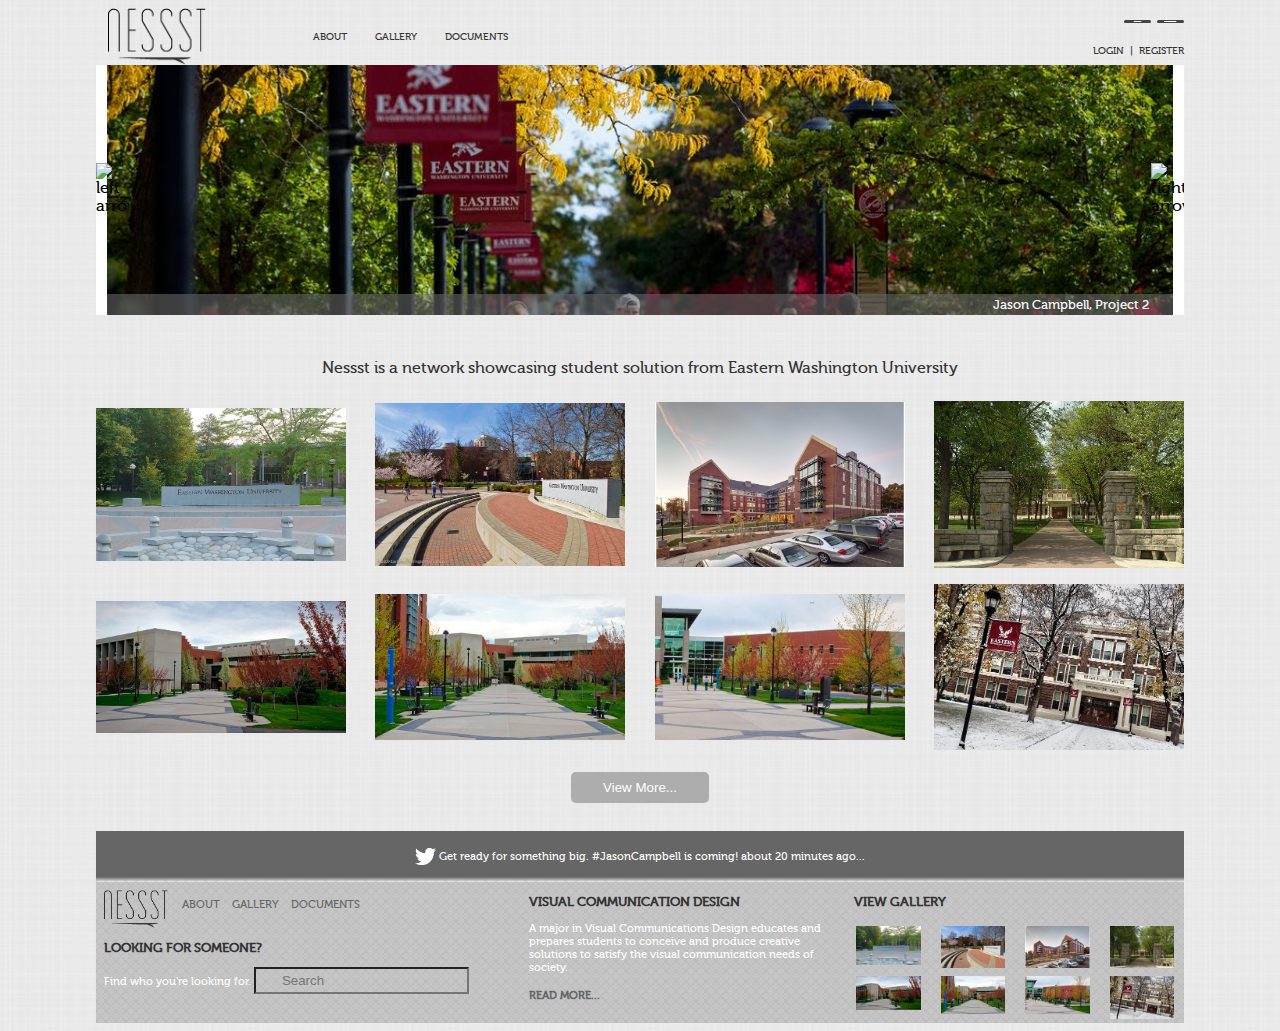
==== commit 2a635e17: "11-04-2018 8:59PM updated/uploaded html files" ====
--- a/index.html
+++ b/index.html
@@ -7,6 +7,7 @@
         <meta name="author" content="Jason Campbell"/>
         <title>Project 2</title>
         <link rel="stylesheet" type="text/css" href="common/css/global.css"/>
+        <link rel="stylesheet" type="text/css" href="common/css/main.css"/>
     </head>
     <body>
         <div id="container">
@@ -17,7 +18,7 @@
                 <div id="mid-column">
                     <ul>
                         <li>
-                            <a href="#">About</a>
+                            <a href="student_details.html">About</a>
                         </li>
                         <li>
                             <a href="#">Gallery</a>
@@ -83,7 +84,7 @@
                             <img src="common/images/logo.png" alt="logo" title="logo"/>
                             <ul>
                                 <li>
-                                    <a href="#">ABOUT</a>
+                                    <a href="student_details.html">ABOUT</a>
                                 </li>
                                 <li>
                                     <a href="#">GALLERY</a>
--- a/common/css/global.css
+++ b/common/css/global.css
@@ -1,14 +1,21 @@
+/***** FONTS *****/
+
+@font-face {
+    font-family: Museo500WebFont;
+    src: url("../images/fonts/museo/museo-500-webfont.ttf");
+}
+
+
 /***** HTML *****/
 html {
     max-width: 88%;
     margin: 0 auto;
     padding: 0;
+    font-family: Museo500WebFont, Arial, sans-serif;
 }
 
 body {
-    background-color: grey;
-    background-image: url("../images/textures/fabric_plaid.png");
-    background-repeat: repeat;
+    background: grey url("../images/textures/fabric_plaid.png") repeat;
 }
 
 #container {
@@ -22,15 +29,7 @@
     background-color: inherit;
 }
 
-@font-face {
-    font-family: BlanchCaps;
-    src: url("../images/fonts/blanch/BLANCH_CAPS.ttf");
-}
-
-@font-face {
-    font-family: Museo500WebFont;
-    src: url("../images/fonts/museo/museo-500-webfont.ttf")
-}
+
 
 /****** NAV ******/
 nav {
@@ -40,80 +39,86 @@
     color: #333;
     display: flex;
     text-transform: uppercase;
-    font-family: Blanch;
-}
-
-nav section#left-column {
+    font-size: 0.6em;
+}
+
+nav div#left-column {
     width: 15%;
     align-items: center;
     display: flex;
     flex-flow: row nowrap;
-    align-items: center;
-}
-
-nav section#left-column img {
-    width: 50%;
+}
+
+nav div#left-column img {
+    width: 60%;
     padding-left: 12px;
 }
 
-nav section#mid-column {
+nav div#mid-column {
     width: 60%;
     display: flex;
     flex-flow: row nowrap;
 }
 
-nav section#mid-column ul {
+nav div#mid-column ul {
     list-style: none;
     display: flex;
     align-items: center;
     justify-content: space-around;
 }
 
-nav section#mid-column ul li {
+nav div#mid-column ul li {
     padding: 0 14px;
 }
 
-nav section#right-column {
+nav div#right-column {
     width: 25%;
-}
-
-nav section#right-column img {
-    width: 2.5vw;
-    height: 2.5vh;
+    display: flex;
+    flex-flow: column nowrap;
+    justify-content: flex-end;
+}
+
+nav div#right-column #social-media {
+    display: flex;
+    flex-flow: row nowrap;
+    justify-content: flex-end;
+    align-items: center;
+    align-content: space-between;
+}
+
+nav div#right-column img {
+    width: 10%;
+    height: 10%;
     border-radius: 5px;
 }
 
-nav section#right-column ul {
+nav div#right-column ul {
     display: flex;
     justify-content: flex-end;
     list-style: none;
-}
-
-nav section#right-column ul li {
-    padding: 0 14px;
+    align-content: space-between;
+}
+
+nav div#right-column ul li {
+    padding: 0 0;
 }
 
 /****** HEADER ******/
 header {
     width: 98%;
-    margin: 0 auto;
-    background-color: grey;
-    background-image: url("../../images/EWU_campus.jpg");
-    background-repeat: no-repeat;
-    background-size: cover;
-    height: 30vh;
-    display: flex;
-    flex-direction: column;
+    height: 250px;
+    margin: 0 auto;
+    background: white url("../../images/EWU_campus.jpg") center no-repeat;
+    background-size: 98%;
+    display: flex;
+    flex-flow: column nowrap;
     justify-content: center;
-    font-family: Museo500WebFont;
-    font-size: 1em;
-    color: rgba(255, 255, 255, 0.6);
 }
 
 header div#arrows {
-    height: 30vh;
-    display: flex;
-    align-items: center;
+    height: 60%;
+    display: flex;
+    align-items: flex-end;
     justify-content: space-between;
 }
 
@@ -121,19 +126,26 @@
     width: 3%;
 }
 
-header div#horizontal-bar {
-    height: 3vh;
-    background-color: rgba(51, 51, 51, 0.6);
-    opacity: 60%;
+header div#header-lower {
+    width: 98%;
+    height: 40%;
+    margin: 0 auto;
+    display: flex;
+    flex-flow: row nowrap;
+    justify-content: center;
+    align-items: flex-end;
+}
+
+header div#header-horizontal-bar {
+    width: 100%;
+    height: 5%;
+    padding: 8px 24px 8px 0;
+    background-color: rgba(102, 102, 102, 0.6);
+    color: white;
     display: flex;
     justify-content: flex-end;
-    align-items: stretch;
-    display: flex;
-    color: white;
-}
-
-header div#horizontal-bar span {
-    padding-right: 28px;
+    align-items: center;
+    font-size: 0.8em;
 }
 
 
@@ -146,7 +158,6 @@
     justify-content: center;
     align-items: center;
     flex-direction: column;
-    font-family: Museo500WebFont;
 }
 
 main p {
@@ -154,14 +165,26 @@
     color: #333;
 }
 
-main#image-gallery-large {
-    display: flex;
+#image-gallery-large {
+    display: flex;
+    align-items: center;
     justify-content: space-between;
     flex-flow: row wrap;
-}
-
-main#image-gallery-large img {
-    width: 25%;
+    align-content: flex-end;
+}
+
+main div img.large-thumbnails {
+    width: 23%;
+    margin: 8px 0;
+}
+
+#view-more {
+    padding: 8px 32px 8px 32px;
+    background-color: #ADADAD;
+    color: white;
+    margin-top: 14px;
+    border: 0;
+    border-radius: 5px;
 }
 
 
@@ -169,8 +192,7 @@
 footer {
     width: 98%;
     margin: 0 auto;
-    background-image: url("common/images/textures/az_subtle.png");
-    background-repeat: no-repeat;
+    background: url("../images/textures/az_subtle.png") repeat;
     color: white;
     display: flex;
     flex-direction: column;
@@ -179,50 +201,110 @@
 footer h3 {
     background-color: inherit;
     color: #333;
-    text-transform: capitalize;
-}
-
-footer section#horizontal-bar {
-    width: 100%;
-    background-color: #333;
+    text-transform: uppercase;
+    font-size: 0.8em;
+}
+
+footer h4 {
+    color: #666;
+    text-transform: uppercase;
+    font-size: 0.7em;
+}
+
+footer div#horizontal-bar {
+    width: 100%;
+    height: 5%;
+    background-image: linear-gradient(to bottom, rgba(102, 102, 102, 1) 90%, rgba(102, 102, 102, 0));
     color: white;
-    padding: 14px 0;
     display: flex;
     flex-flow: row nowrap;
     justify-content: center;
     align-items: center;
-    font-size: Museo500WebFont;
-    font-size: 1em;
-}
-
-footer section#horizontal-bar img {
-    width: 2.5vw;
-    height: 2.5vh;
-}    
-
-footer section#horizontal-area {
-    width: 100%;
-    border: 1px dashed orange;
-    background-image: url("../images/textures/az_subtle.png") repeat;
+    font-size: 0.7em;
+}
+
+footer div#horizontal-bar img {
+    width: 2%;
+}
+
+footer div#horizontal-bar p {
+    padding: 8px 0 8px 0;
+}
+
+footer div#horizontal-area {
+    width: 100%;
+    background-color: rgba(102, 102, 102, 0.3);
     display: flex;
     flex-flow: row nowrap;
     justify-content: space-between;
-}
-
-footer section#horizontal-area #left-vertical-column {
-    width: 34%;
-    border: 1px solid red;
-}
-
-footer section#horizontal-area #mid-vertical-column {
-    width: 33%;
-    border: 1px solid red;
-}
-
-footer section#horizontal-area #right-vertical-column {
-    width: 20%;
-    border: 1px solid red;
-    font-family: BlanchCaps;
+    align-items: flex-start;
+}
+
+footer div#horizontal-area div#left-vertical-column {
+    width: 40%;
+}
+
+footer div#horizontal-area div#left-vertical-column div#nav-mini {
+    width: 100%;
+    display: flex;
+    flex-flow: row nowrap;
+    align-items: center;
+    margin-right: 8px;
+}
+
+footer div#horizontal-area div#left-vertical-column img {
+    width: 15%;
+    margin: 8px 0 0 8px;
+}
+
+footer div#horizontal-area div#left-vertical-column ul {
+    list-style: none;
+    display: flex;
+    align-items: center;
+    justify-content: space-around;
+    padding: 0;
+    margin: 0 0 0 8px;
+    border: 0;
+}
+
+footer div#horizontal-area div#left-vertical-column ul li {
+    padding: 0 6px;
+    font-size: 0.7em;
+    color: #666;
+}
+
+footer div#horizontal-area div#left-vertical-column #search-area-container {
+    margin-left: 8px;
+    display: flex;
+    flex-flow: column nowrap;
+}
+
+footer label {
+    margin-top: 0;
+    padding-top: 0;
+    font-size: 0.7em;
+}
+
+footer input {
+    background: url("../images/icons/search.png") left center no-repeat;
+    background-size: 12%;
+    padding: 4px 8px 4px 26px;
+}
+
+footer div#horizontal-area section#mid-vertical-column {
+    width: 30%;
+    padding: 0 4px;
+    max-width: 52ch;
+}
+
+footer div#horizontal-area section#mid-vertical-column p {
+    font-size: 0.7em;
+    max-width: 52ch;
+}
+
+footer div#horizontal-area section#right-vertical-column {
+    width: 30%;
+    margin-right: 8px;
     text-transform: uppercase;
     color: #333;
 }
@@ -234,8 +316,9 @@
 }
 
 #gallery-min img {
-    width: 4vw;
-    height: 4vh;
+    width: 20%;
+    height: 20%;
+    margin: 4px 2px 4px 2px;
 }
 
 
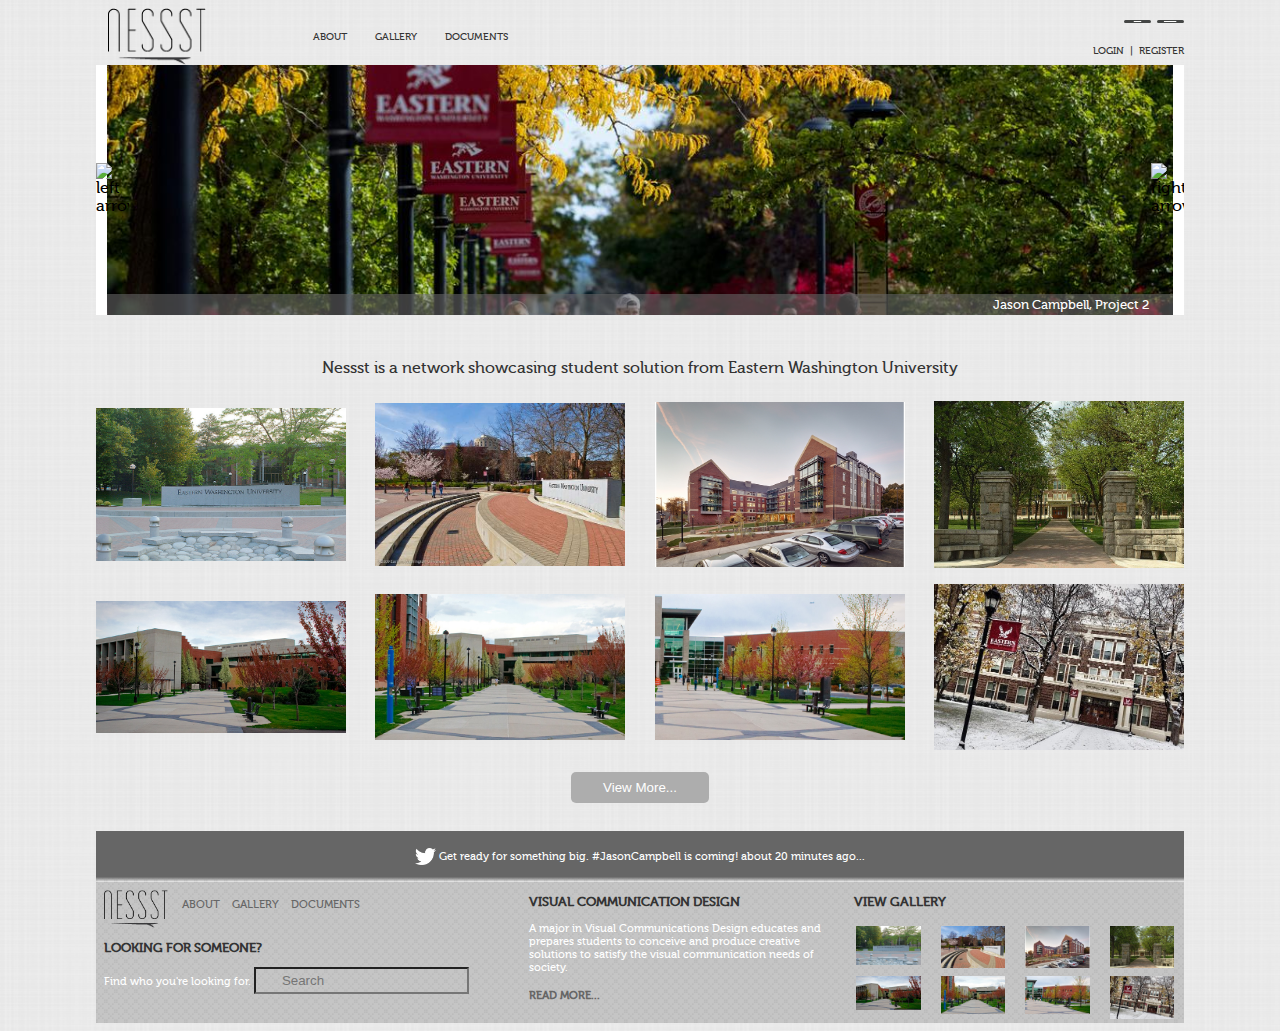
==== commit 079e95ef: "11-06-2018 2:22PM updated *.html" ====
--- a/index.html
+++ b/index.html
@@ -30,12 +30,8 @@
                 </div>
                 <div id="right-column">
                     <div id="social-media">
-                        <!--<a class="social-media-link" href="#">-->
-                            <img src="common/images/icons/facebook.png" alt="Facebook" title="Facebook"/>&nbsp;&nbsp;
-                        <!--</a>&nbsp;
-                        <a class="social-media-link" href="#">-->
-                            <img src="common/images/icons/twitter.png" alt="Twitter" title="Twitter"/>
-                        <!--</a>-->
+                        <img src="common/images/icons/facebook.png" alt="Facebook" title="Facebook"/>&nbsp;&nbsp;
+                        <img src="common/images/icons/twitter.png" alt="Twitter" title="Twitter"/>
                     </div>
                     <ul>
                         <li>
@@ -94,7 +90,7 @@
                                 </li>
                             </ul>
                         </div>
-                        <div id="search-area-container">
+                        <section id="search-area-container">
                             <div id="search-area">
                                 <h3>Looking for someone?</h3>
                                 <form action="" method="get">
@@ -103,7 +99,7 @@
                                     </label>
                                 </form>
                             </div>
-                        </div>
+                        </section>
                     </div>
                     <section id="mid-vertical-column">
                         <h3>Visual communication design</h3>
--- a/common/css/global.css
+++ b/common/css/global.css
@@ -103,90 +103,6 @@
     padding: 0 0;
 }
 
-/****** HEADER ******/
-header {
-    width: 98%;
-    height: 250px;
-    margin: 0 auto;
-    background: white url("../../images/EWU_campus.jpg") center no-repeat;
-    background-size: 98%;
-    display: flex;
-    flex-flow: column nowrap;
-    justify-content: center;
-}
-
-header div#arrows {
-    height: 60%;
-    display: flex;
-    align-items: flex-end;
-    justify-content: space-between;
-}
-
-header div#arrows img {
-    width: 3%;
-}
-
-header div#header-lower {
-    width: 98%;
-    height: 40%;
-    margin: 0 auto;
-    display: flex;
-    flex-flow: row nowrap;
-    justify-content: center;
-    align-items: flex-end;
-}
-
-header div#header-horizontal-bar {
-    width: 100%;
-    height: 5%;
-    padding: 8px 24px 8px 0;
-    background-color: rgba(102, 102, 102, 0.6);
-    color: white;
-    display: flex;
-    justify-content: flex-end;
-    align-items: center;
-    font-size: 0.8em;
-}
-
-
-/****** MAIN ******/
-main {
-    width: 98%;
-    padding: 28px 0;
-    margin: 0 auto;
-    display: flex;
-    justify-content: center;
-    align-items: center;
-    flex-direction: column;
-}
-
-main p {
-    font-size: 1em;
-    color: #333;
-}
-
-#image-gallery-large {
-    display: flex;
-    align-items: center;
-    justify-content: space-between;
-    flex-flow: row wrap;
-    align-content: flex-end;
-}
-
-main div img.large-thumbnails {
-    width: 23%;
-    margin: 8px 0;
-}
-
-#view-more {
-    padding: 8px 32px 8px 32px;
-    background-color: #ADADAD;
-    color: white;
-    margin-top: 14px;
-    border: 0;
-    border-radius: 5px;
-}
-
 
 /***** FOOTER *****/
 footer {
--- a/common/css/main.css
+++ b/common/css/main.css
@@ -0,0 +1,83 @@
+/****** HEADER ******/
+header {
+    width: 98%;
+    height: 250px;
+    margin: 0 auto;
+    background: white url("../../images/EWU_campus.jpg") center no-repeat;
+    background-size: 98%;
+    display: flex;
+    flex-flow: column nowrap;
+    justify-content: center;
+}
+
+header div#arrows {
+    height: 60%;
+    display: flex;
+    align-items: flex-end;
+    justify-content: space-between;
+}
+
+header div#arrows img {
+    width: 3%;
+}
+
+header div#header-lower {
+    width: 98%;
+    height: 40%;
+    margin: 0 auto;
+    display: flex;
+    flex-flow: row nowrap;
+    justify-content: center;
+    align-items: flex-end;
+}
+
+header div#header-horizontal-bar {
+    width: 100%;
+    height: 5%;
+    padding: 8px 24px 8px 0;
+    background-color: rgba(102, 102, 102, 0.6);
+    color: white;
+    display: flex;
+    justify-content: flex-end;
+    align-items: center;
+    font-size: 0.8em;
+}
+
+
+/****** MAIN ******/
+main {
+    width: 98%;
+    padding: 28px 0;
+    margin: 0 auto;
+    display: flex;
+    justify-content: center;
+    align-items: center;
+    flex-direction: column;
+}
+
+main p {
+    font-size: 1em;
+    color: #333;
+}
+
+#image-gallery-large {
+    display: flex;
+    align-items: center;
+    justify-content: space-between;
+    flex-flow: row wrap;
+    align-content: flex-end;
+}
+
+main div img.large-thumbnails {
+    width: 23%;
+    margin: 8px 0;
+}
+
+#view-more {
+    padding: 8px 32px 8px 32px;
+    background-color: #ADADAD;
+    color: white;
+    margin-top: 14px;
+    border: 0;
+    border-radius: 5px;
+}